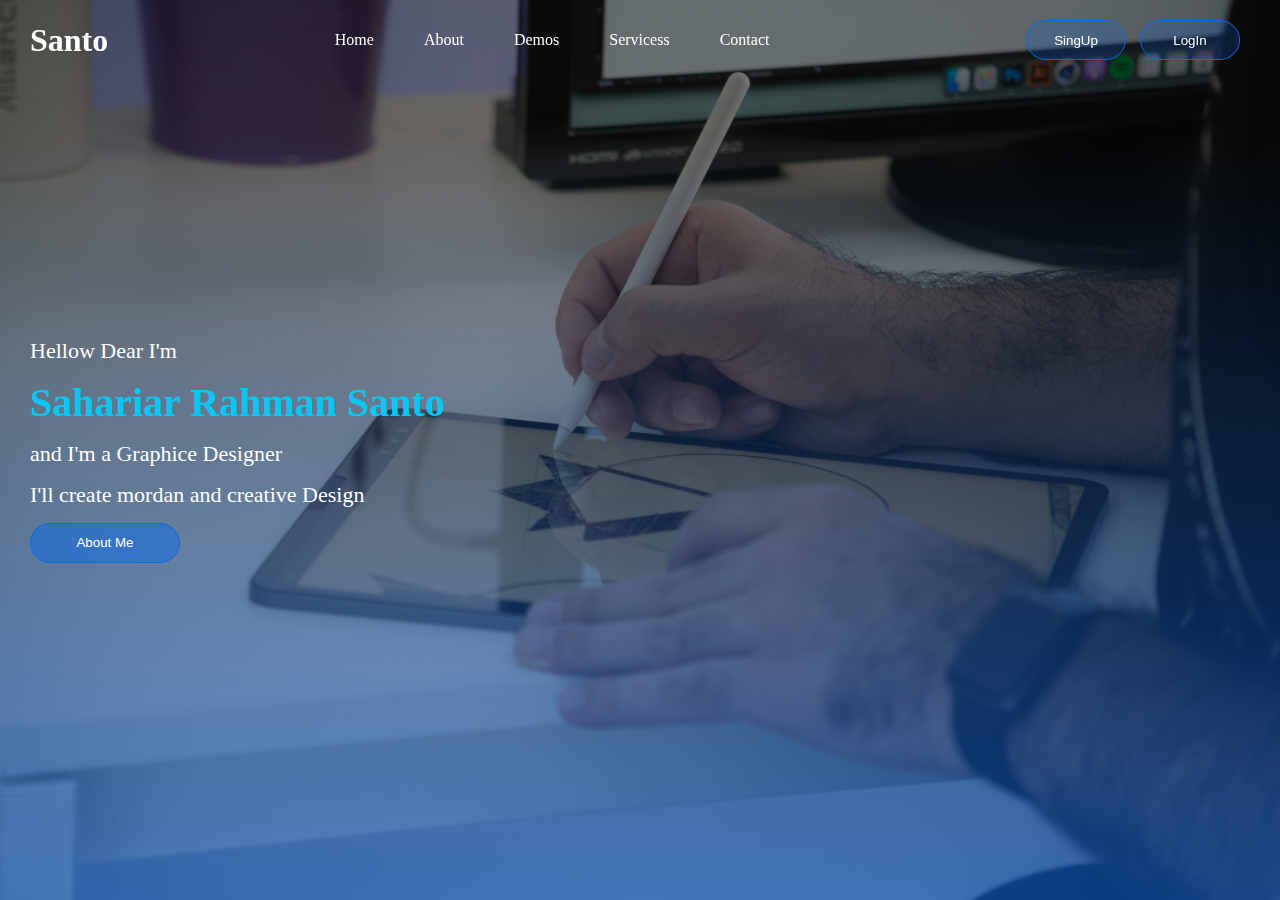
==== index.html @ ec44df50 "For Color Combination" ====
<!DOCTYPE html>
<html lang="en">
  <head>
    <meta charset="UTF-8" />
    <meta http-equiv="X-UA-Compatible" content="IE=edge" />
    <meta name="viewport" content="width=device-width, initial-scale=1.0" />
    <link rel="stylesheet" href="style.css" />
    <title>Sahariar Santo</title>
  </head>
  <body>
    <!-----------------------Headr-------------------------->
    <header class="header">
      <nav class="nav">
        <div class="logo"><h1>Santo</h1></div>
        <ul class="menus">
          <li><a href="#">Home</a></li>
          <li><a href="#">About</a></li>
          <li><a href="#">Demos</a></li>
          <li><a href="#">Servicess</a></li>
          <li><a href="#">Contact</a></li>
        </ul>
        <div class="Account">
          <button class="button"><a href="#">SingUp</a></button>
          <button class="button"><a href="#">LogIn</a></button>
        </div>
      </nav>
    </header>
    <!-----------------------Hero-Section-------------------------->
    <div class="hero__section">
      <div class="content">
        <span class="content__span">Hellow Dear I'm </span>
        <h1 class="content__h1">Sahariar Rahman Santo</h1>
        <span class="content__span">and I'm a Graphice Designer</span>
        <span class="content__span"
          >I'll create mordan and creative Design</span
        >
        <button class="content__button"><a href="#">About Me</a></button>
      </div>
    </div>
    <!-----------------------Main-------------------------->
    <main>
      <div class="container"></div>
    </main>
    <!-----------------------Footer-------------------------->
    <footer>
      <div class="container"></div>
    </footer>
  </body>
</html>
---- style.css ----
:root {
  --main-text-color: rgb(9, 198, 245);
}
* {
  margin: 0px;
  padding: 0px;
  box-sizing: border-box;
}
a {
  text-decoration: none;
}
li {
  list-style: none;
}
button {
  outline: none;
  border: none;
}
body,
html {
  margin: 0px;
  padding: 0px;
}
button a {
  color: #fff;
}
.container {
  max-width: 1200px;
  height: auto;
  background: green;
  margin: 0 auto;
}
/**===================Header=========================**/
.header {
  height: 80px;
  width: 100%;
  position: fixed;
  color: #fff;
  box-sizing: border-box;
  padding: 0px 30px;
}
.nav {
  height: 100%;
  width: 100%;
  display: flex;
  justify-content: space-between;
  align-items: center;
}

.menus {
  width: auto;
  display: flex;
  justify-content: space-around;
  align-items: center;
}
.menus li {
  margin-right: 30px;
  box-sizing: border-box;
  padding: 0px 10px;
}
.menus li a {
  color: #ffffff;
}

.button {
  height: 40px;
  width: 100px;
  margin-right: 10px;
  border: 1px solid rgba(10, 105, 235, 1);
  border-radius: 50px;
  background: rgba(10, 105, 235, 0.2);
  background-attachment: blur(10px);
  cursor: pointer;
  -webkit-border-radius: 50px;
  -moz-border-radius: 50px;
  -ms-border-radius: 50px;
  -o-border-radius: 50px;
}

/**===================Hero-Section======================**/
.hero__section {
  height: 100vh;
  width: 100%;
  display: flex;
  align-items: center;
  background: linear-gradient(
      180deg,
      rgba(0, 0, 0, 0.46094187675070024) 15%,
      rgba(10, 105, 235, 0.5214460784313726) 100%
    ),
    url(./img/hero/background-2.jpg) center center;
  background-size: cover;
}
.content {
  position: relative;
  margin-left: 30px;
}
.content__h1 {
  font-size: 40px;
  color: var(--main-text-color);
  margin-bottom: 15px;
}
.content__span {
  display: block;
  margin-bottom: 15px;
  font-size: 22px;
  color: #fff;
}
.content__button {
  height: 40px;
  width: 150px;
  margin-right: 10px;
  border: 1px solid rgba(10, 105, 235, 1);
  border-radius: 50px;
  background: rgba(10, 105, 235, 0.5);
  background-attachment: blur(10px);
  cursor: pointer;
  -webkit-border-radius: 50px;
  -moz-border-radius: 50px;
  -ms-border-radius: 50px;
  -o-border-radius: 50px;
}

/**===================Header===========================**/
/**===================Header===========================**/
/**===================Header===========================**/
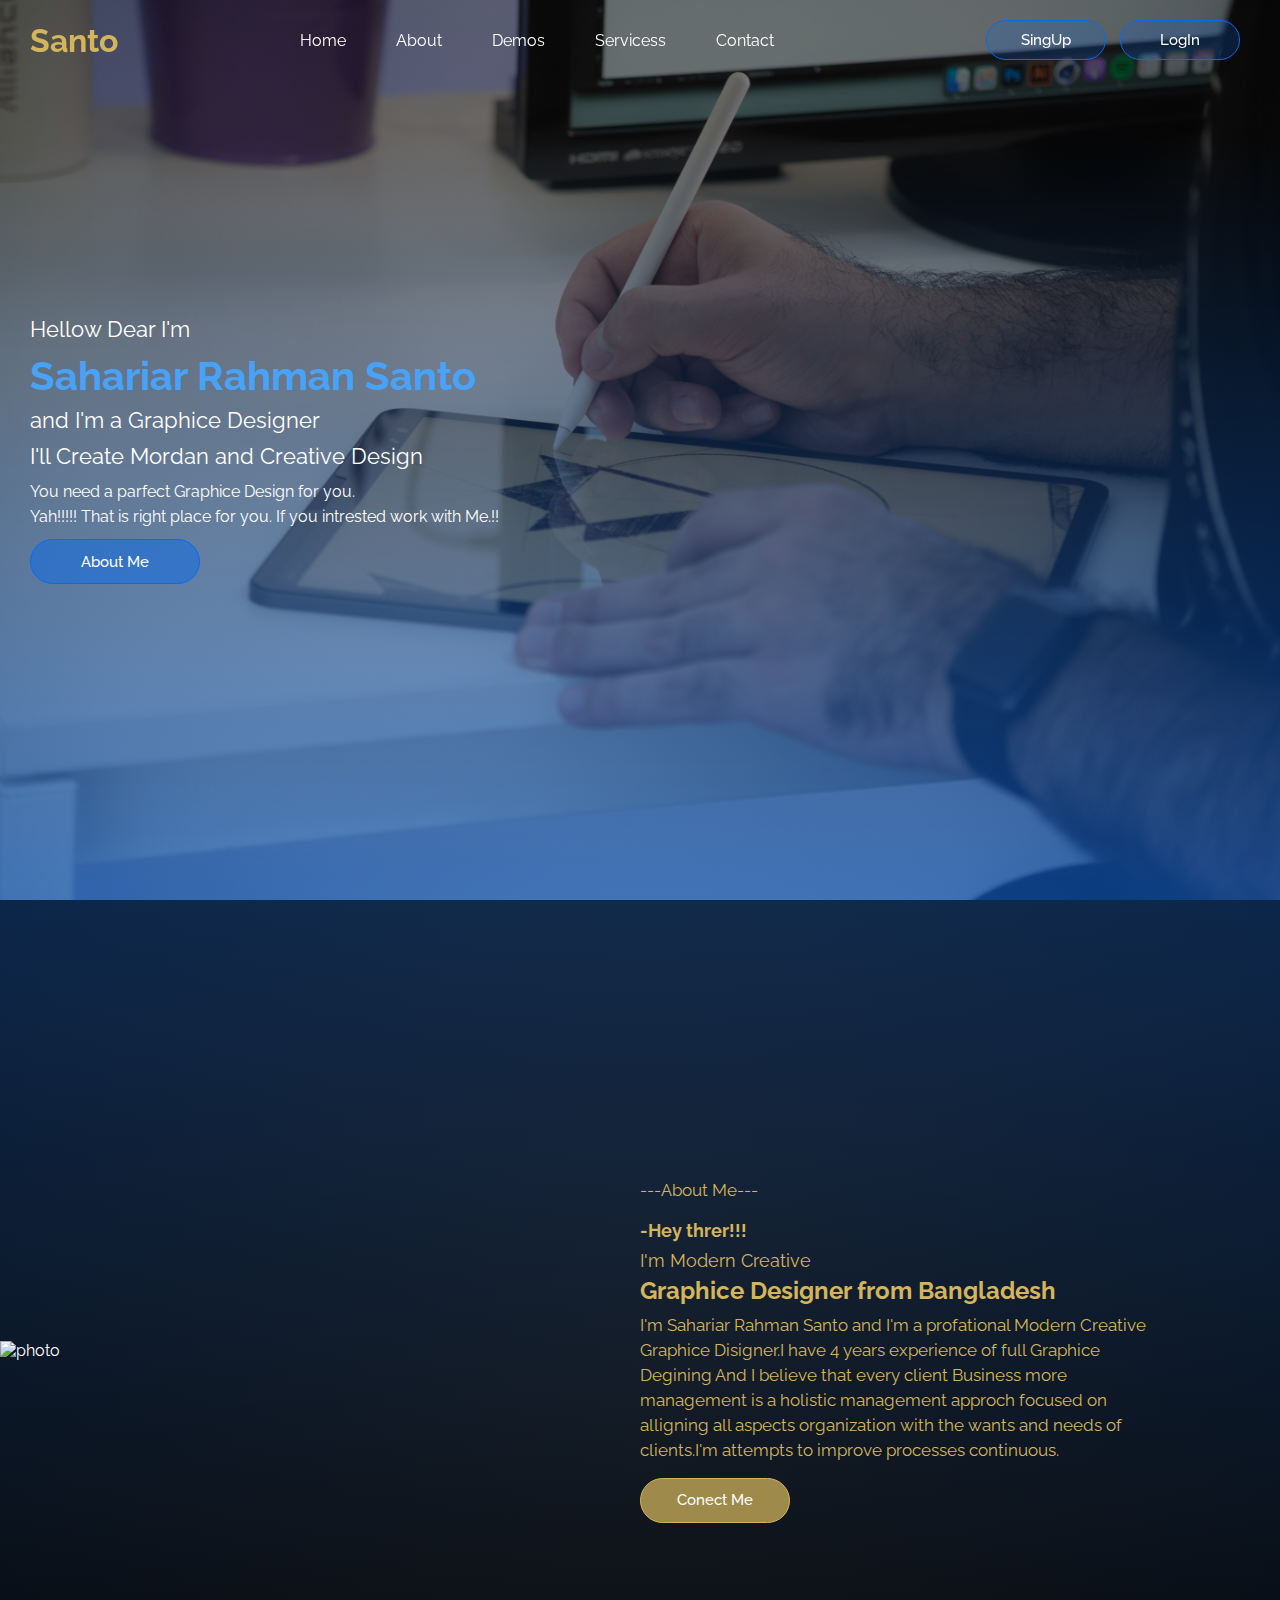
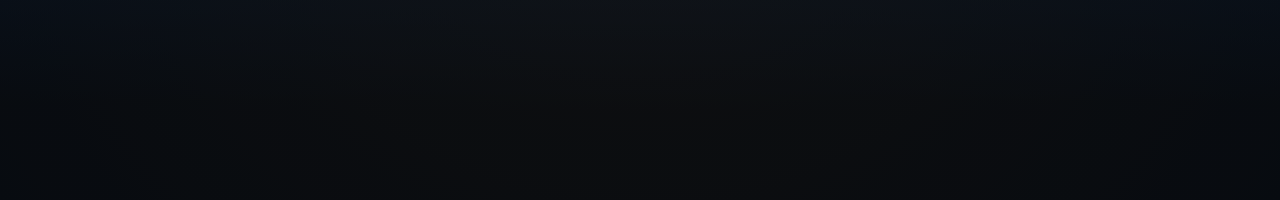
==== commit 44461f60: "first update 22-11-21" ====
--- a/index.html
+++ b/index.html
@@ -25,21 +25,51 @@
         </div>
       </nav>
     </header>
-    <!-----------------------Hero-Section-------------------------->
-    <div class="hero__section">
-      <div class="content">
-        <span class="content__span">Hellow Dear I'm </span>
-        <h1 class="content__h1">Sahariar Rahman Santo</h1>
-        <span class="content__span">and I'm a Graphice Designer</span>
-        <span class="content__span"
-          >I'll create mordan and creative Design</span
-        >
-        <button class="content__button"><a href="#">About Me</a></button>
-      </div>
-    </div>
     <!-----------------------Main-------------------------->
     <main>
-      <div class="container"></div>
+      <!-----------------------Hero__Section-------------------------->
+      <div class="hero__section">
+        <div class="content">
+          <span class="content__span">Hellow Dear I'm </span>
+          <h1 class="content__h1">Sahariar Rahman Santo</h1>
+          <span class="content__span">and I'm a Graphice Designer</span>
+          <span class="content__span"
+            >I'll Create Mordan and Creative Design
+          </span>
+          <p class="content__p">
+            You need a parfect Graphice Design for you. <br />
+            Yah!!!!! That is right place for you. If you intrested work with
+            Me.!!
+          </p>
+          <button class="content__button"><a href="#">About Me</a></button>
+        </div>
+      </div>
+      <!-----------------------About__Area-------------------------->
+      <div class="about__area">
+        <div class="about__img">
+          <img src="#" alt="photo" />
+        </div>
+        <div class="about__content">
+          <span class="about__span">---About Me---</span>
+          <h4 class="about__h4">-Hey threr!!!</h4>
+          <h3 class="about__h3">I'm Modern Creative</h3>
+          <h2 class="about__h2">Graphice Designer from Bangladesh</h2>
+          <p class="about__p">
+            I'm Sahariar Rahman Santo and I'm a profational Modern Creative
+            Graphice Disigner.I have 4 years experience of full Graphice
+            Degining And I believe that every client Business more management is
+            a holistic management approch focused on alligning all aspects
+            organization with the wants and needs of clients.I'm attempts to
+            improve processes continuous.
+          </p>
+          <div class="about__social__link"></div>
+          <button class="about__content__button">
+            <a href="#">Conect Me</a>
+          </button>
+        </div>
+      </div>
+      <!-----------------------Work__Demos__Area-------------------------->
+      <div class="demos__area"></div>
     </main>
     <!-----------------------Footer-------------------------->
     <footer>
--- a/style.css
+++ b/style.css
@@ -1,5 +1,6 @@
+@import url("https://fonts.googleapis.com/css2?family=Indie+Flower&family=Raleway:ital,wght@0,100;0,200;0,300;0,400;0,500;1,100;1,200;1,300;1,400;1,500;1,600;1,700;1,800;1,900&display=swap");
 :root {
-  --main-text-color: rgb(9, 198, 245);
+  --main-text-color: #d4b55c;
 }
 * {
   margin: 0px;
@@ -20,9 +21,13 @@
 html {
   margin: 0px;
   padding: 0px;
+  font-family: "Raleway", sans-serif;
 }
 button a {
   color: #fff;
+  font-family: "Raleway", sans-serif;
+  font-size: 15px;
+  font-weight: 500;
 }
 .container {
   max-width: 1200px;
@@ -38,6 +43,7 @@
   color: #fff;
   box-sizing: border-box;
   padding: 0px 30px;
+  z-index: 9999999;
 }
 .nav {
   height: 100%;
@@ -45,6 +51,9 @@
   display: flex;
   justify-content: space-between;
   align-items: center;
+}
+.logo {
+  color: var(--main-text-color);
 }
 
 .menus {
@@ -64,7 +73,7 @@
 
 .button {
   height: 40px;
-  width: 100px;
+  width: 120px;
   margin-right: 10px;
   border: 1px solid rgba(10, 105, 235, 1);
   border-radius: 50px;
@@ -97,20 +106,26 @@
 }
 .content__h1 {
   font-size: 40px;
-  color: var(--main-text-color);
-  margin-bottom: 15px;
+  color: rgb(72, 163, 248);
+  margin-bottom: 8px;
 }
 .content__span {
   display: block;
-  margin-bottom: 15px;
+  margin-bottom: 10px;
   font-size: 22px;
   color: #fff;
 }
+.content__p {
+  font-size: 16px;
+  color: #fff;
+  margin: 10px 0px;
+  line-height: 25px;
+}
 .content__button {
-  height: 40px;
-  width: 150px;
+  height: 45px;
+  width: 170px;
   margin-right: 10px;
-  border: 1px solid rgba(10, 105, 235, 1);
+  border: 1px solid rgb(4, 107, 250);
   border-radius: 50px;
   background: rgba(10, 105, 235, 0.5);
   background-attachment: blur(10px);
@@ -121,6 +136,82 @@
   -o-border-radius: 50px;
 }
 
+/**===================About__Area======================**/
+.about__area {
+  height: 100vh;
+  width: 100%;
+  background: radial-gradient(
+    circle,
+    rgba(0, 0, 0, 0.8827906162464986) 0%,
+    rgba(13, 20, 29, 1) 100%
+  );
+  display: flex;
+  justify-content: center;
+  align-items: center;
+  position: relative;
+  color: #fff;
+}
+.about__area::before {
+  content: "";
+  position: absolute;
+  top: 0;
+  left: 0;
+  height: 100%;
+  width: 100%;
+  background: linear-gradient(
+    0deg,
+    rgba(0, 0, 0, 0.46094187675070024) 10%,
+    rgba(10, 105, 235, 0.2214460784313726) 100%
+  );
+}
+.about__img {
+  width: 50%;
+  height: auto;
+  z-index: 99;
+}
+.about__content {
+  width: 50%;
+  height: auto;
+  padding: 0px 130px 0px 0px;
+  line-height: 25px;
+  color: var(--main-text-color);
+  z-index: 99;
+}
+.about__span {
+  font-size: 17px;
+}
+.about__h4 {
+  font-size: 18px;
+  margin-top: 15px;
+  height: auto;
+}
+.about__h3 {
+  font-size: 18px;
+  font-weight: 400;
+  margin-top: 5px;
+}
+.about__h2 {
+  margin-top: 5px;
+}
+.about__p {
+  font-size: 17px;
+  margin: 10px 0px;
+}
+.about__content__button {
+  height: 45px;
+  width: 150px;
+  margin-top: 5px;
+  margin-right: 10px;
+  border: 1px solid var(--main-text-color);
+  border-radius: 50px;
+  background: #d4b65cb9;
+  background-attachment: blur(10px);
+  cursor: pointer;
+  -webkit-border-radius: 50px;
+  -moz-border-radius: 50px;
+  -ms-border-radius: 50px;
+  -o-border-radius: 50px;
+}
+
 /**===================Header===========================**/
 /**===================Header===========================**/
-/**===================Header===========================**/
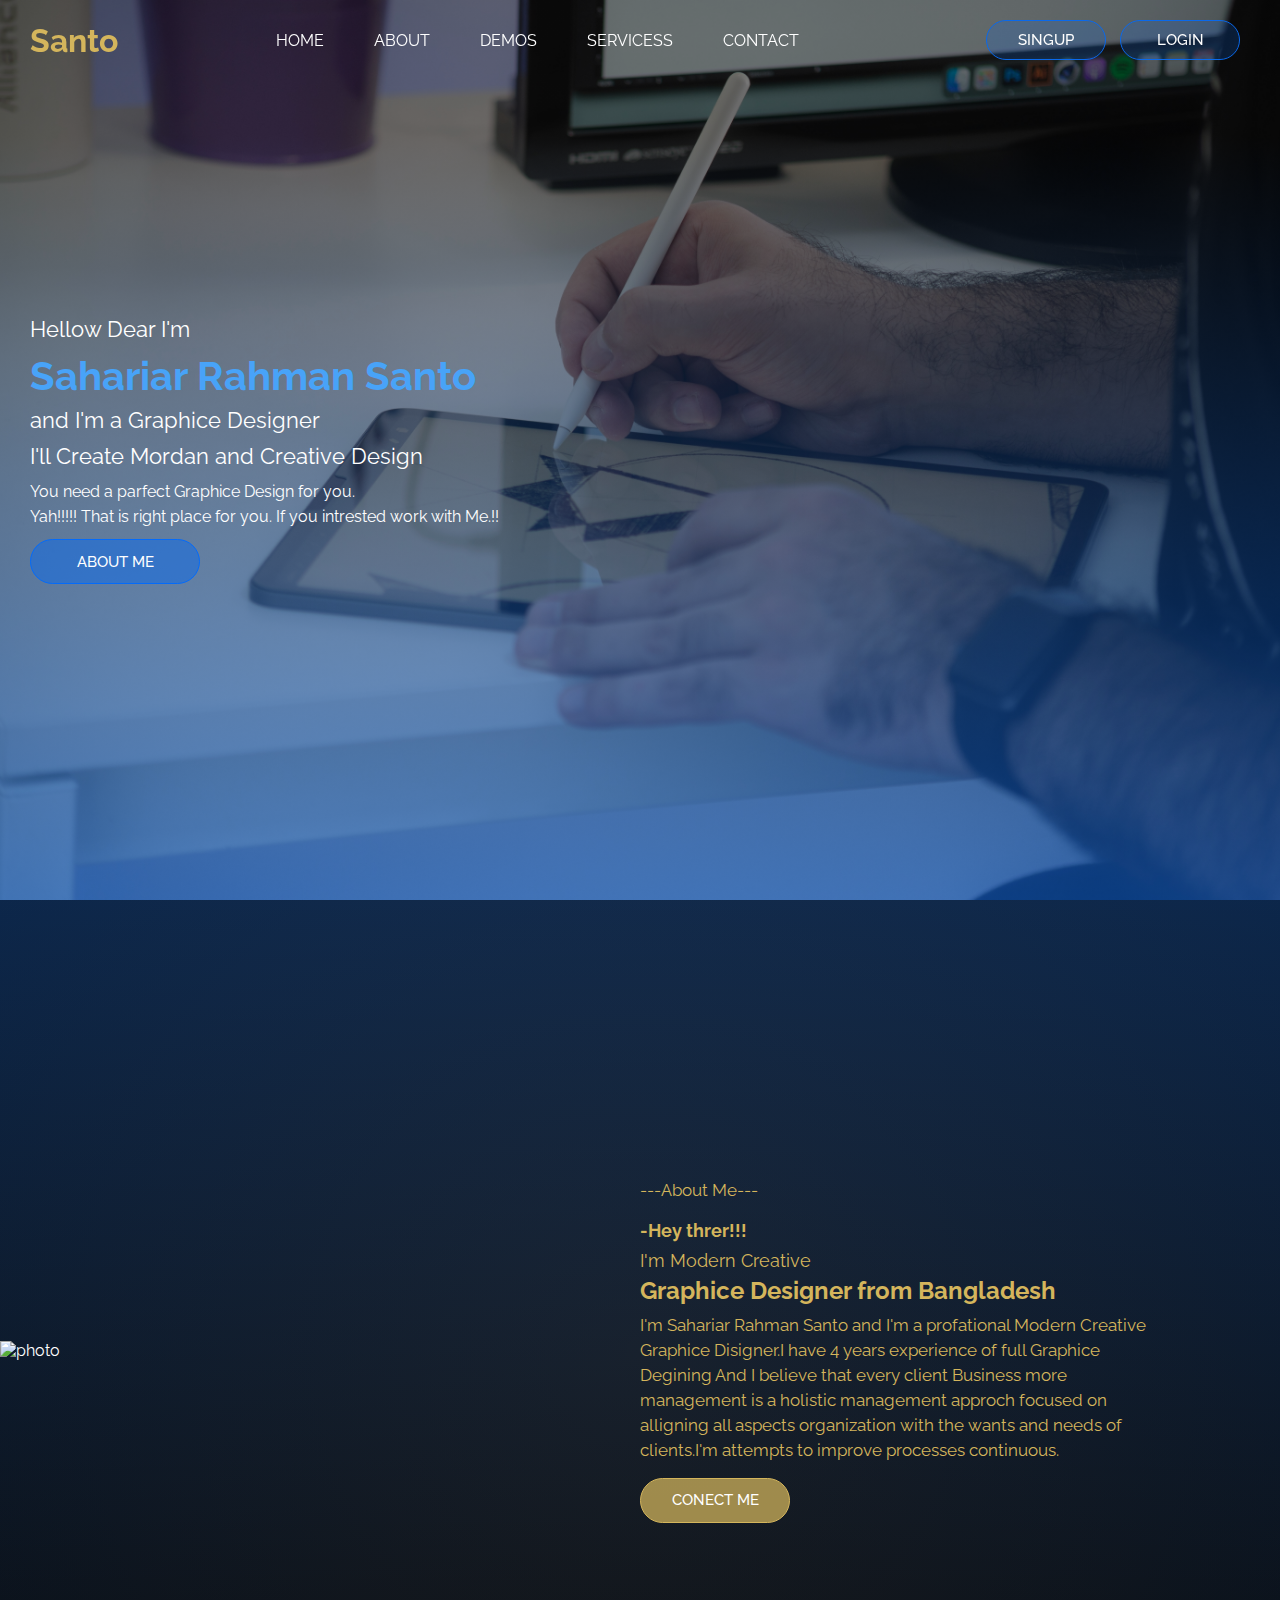
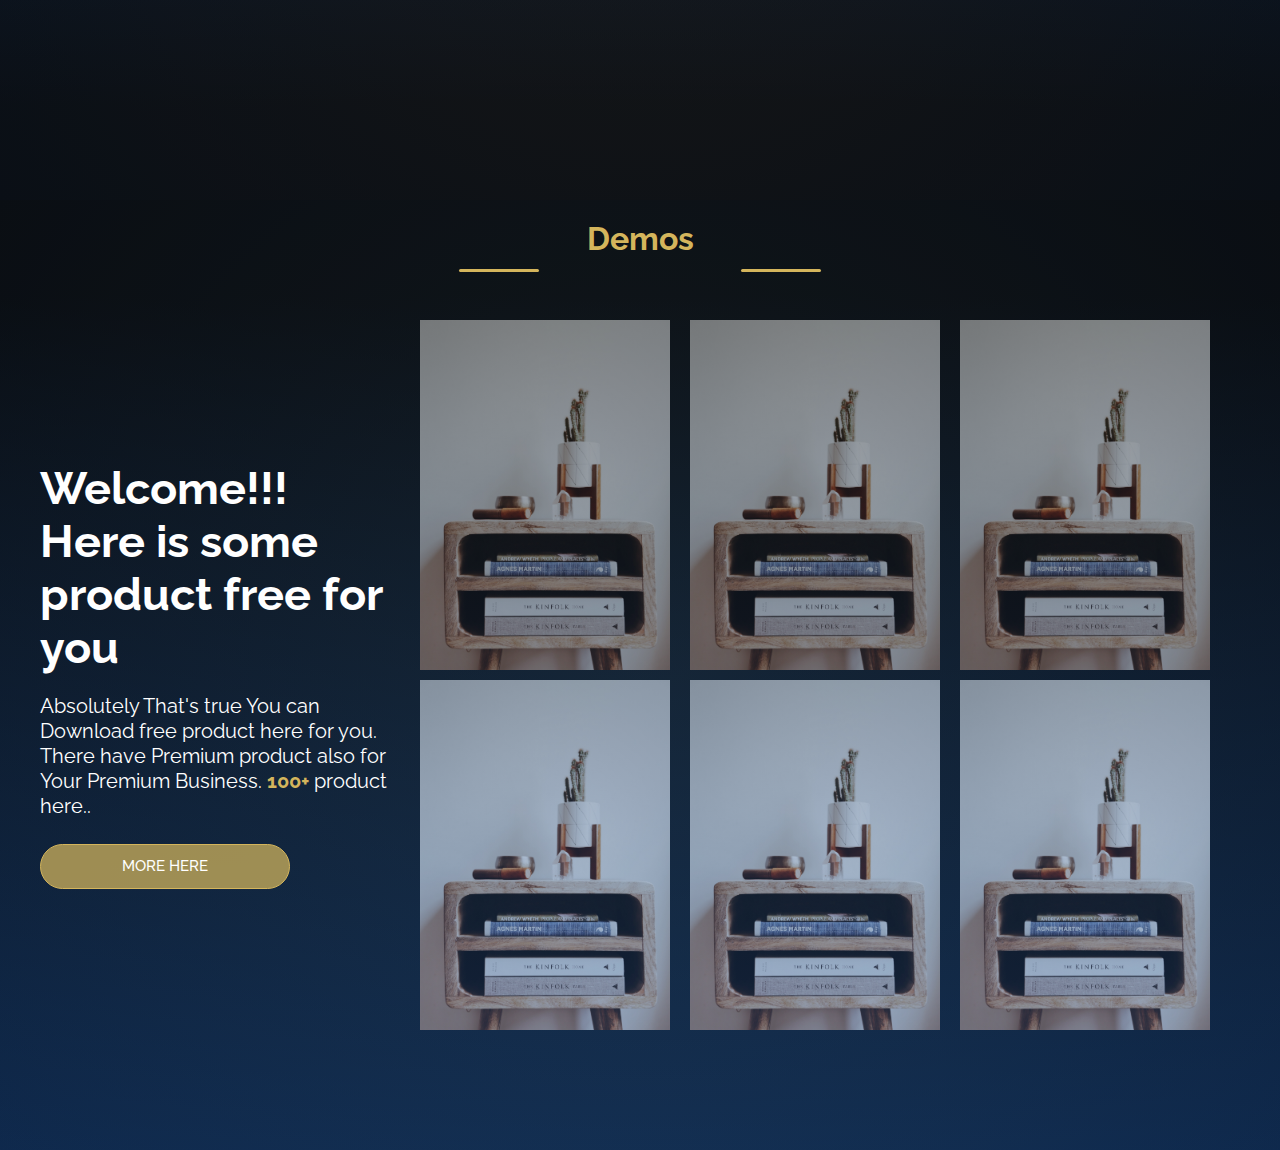
==== commit 5e6d4395: "25-11-21 some update" ====
--- a/index.html
+++ b/index.html
@@ -4,7 +4,13 @@
     <meta charset="UTF-8" />
     <meta http-equiv="X-UA-Compatible" content="IE=edge" />
     <meta name="viewport" content="width=device-width, initial-scale=1.0" />
+    <!-------------Material Icon---------->
+    <link
+      href="https://fonts.googleapis.com/icon?family=Material+Icons"
+      rel="stylesheet"
+    />
     <link rel="stylesheet" href="style.css" />
+
     <title>Sahariar Santo</title>
   </head>
   <body>
@@ -69,7 +75,215 @@
         </div>
       </div>
       <!-----------------------Work__Demos__Area-------------------------->
-      <div class="demos__area"></div>
+      <div class="demos__area">
+        <div class="demos__area__top__content">
+          <h1>Demos</h1>
+          <span class="material-icons demos__area__top__content__icon">
+            stream
+          </span>
+        </div>
+        <div class="container">
+          <div class="demos__warper">
+            <div class="demos__content">
+              <h2 class="demos__content__h2">
+                Welcome!!! Here is some product free for you
+              </h2>
+              <p class="demos__content__p">
+                Absolutely That's true You can Download free product here for
+                you. There have Premium product also for Your Premium Business.
+                <span style="color: #d4b55c; font-weight: bold">100+</span>
+                product here..
+              </p>
+              <button class="demos__content__button">
+                <a href="#">More here</a>
+              </button>
+            </div>
+            <div class="demos__cards">
+              <div class="demos__card__warper">
+                <div class="demos__card">
+                  <div class="demos__card__top__icon">
+                    <span class="material-icons demos__card__icon">
+                      favorite_border
+                    </span>
+                    <span
+                      class="
+                        material-icons material__icons__add
+                        demos__card__icon
+                      "
+                    >
+                      add
+                    </span>
+                  </div>
+                  <div class="demos__card__bottom__icon">
+                    <div class="demos__card__profile">
+                      <img
+                        class="demos__card__profile__img"
+                        src="./img/hero/background.jpg"
+                        alt="photo"
+                      />
+                      <h4 style="color: #ffdc17">Shariar S.</h4>
+                    </div>
+                    <span class="material-icons demos__card__icon">
+                      file_download
+                    </span>
+                  </div>
+                </div>
+              </div>
+              <div class="demos__card__warper">
+                <div class="demos__card">
+                  <div class="demos__card__top__icon">
+                    <span class="material-icons demos__card__icon">
+                      favorite_border
+                    </span>
+                    <span
+                      class="
+                        material-icons material__icons__add
+                        demos__card__icon
+                      "
+                    >
+                      add
+                    </span>
+                  </div>
+                  <div class="demos__card__bottom__icon">
+                    <div class="demos__card__profile">
+                      <img
+                        class="demos__card__profile__img"
+                        src="./img/hero/background.jpg"
+                        alt="photo"
+                      />
+                      <h4 style="color: #ffdc17">Shariar S.</h4>
+                    </div>
+                    <span class="material-icons demos__card__icon">
+                      file_download
+                    </span>
+                  </div>
+                </div>
+              </div>
+              <div class="demos__card__warper">
+                <div class="demos__card">
+                  <div class="demos__card__top__icon">
+                    <span class="material-icons demos__card__icon">
+                      favorite_border
+                    </span>
+                    <span
+                      class="
+                        material-icons material__icons__add
+                        demos__card__icon
+                      "
+                    >
+                      add
+                    </span>
+                  </div>
+                  <div class="demos__card__bottom__icon">
+                    <div class="demos__card__profile">
+                      <img
+                        class="demos__card__profile__img"
+                        src="./img/hero/background.jpg"
+                        alt="photo"
+                      />
+                      <h4 style="color: #ffdc17">Shariar S.</h4>
+                    </div>
+                    <span class="material-icons demos__card__icon">
+                      file_download
+                    </span>
+                  </div>
+                </div>
+              </div>
+              <div class="demos__card__warper">
+                <div class="demos__card">
+                  <div class="demos__card__top__icon">
+                    <span class="material-icons demos__card__icon">
+                      favorite_border
+                    </span>
+                    <span
+                      class="
+                        material-icons material__icons__add
+                        demos__card__icon
+                      "
+                    >
+                      add
+                    </span>
+                  </div>
+                  <div class="demos__card__bottom__icon">
+                    <div class="demos__card__profile">
+                      <img
+                        class="demos__card__profile__img"
+                        src="./img/hero/background.jpg"
+                        alt="photo"
+                      />
+                      <h4 style="color: #ffdc17">Shariar S.</h4>
+                    </div>
+                    <span class="material-icons demos__card__icon">
+                      file_download
+                    </span>
+                  </div>
+                </div>
+              </div>
+
+              <div class="demos__card__warper">
+                <div class="demos__card">
+                  <div class="demos__card__top__icon">
+                    <span class="material-icons demos__card__icon">
+                      favorite_border
+                    </span>
+                    <span
+                      class="
+                        material-icons material__icons__add
+                        demos__card__icon
+                      "
+                    >
+                      add
+                    </span>
+                  </div>
+                  <div class="demos__card__bottom__icon">
+                    <div class="demos__card__profile">
+                      <img
+                        class="demos__card__profile__img"
+                        src="./img/hero/background.jpg"
+                        alt="photo"
+                      />
+                      <h4 style="color: #ffdc17">Shariar S.</h4>
+                    </div>
+                    <span class="material-icons demos__card__icon">
+                      file_download
+                    </span>
+                  </div>
+                </div>
+              </div>
+              <div class="demos__card__warper">
+                <div class="demos__card">
+                  <div class="demos__card__top__icon">
+                    <span class="material-icons demos__card__icon">
+                      favorite_border
+                    </span>
+                    <span
+                      class="
+                        material-icons material__icons__add
+                        demos__card__icon
+                      "
+                    >
+                      add
+                    </span>
+                  </div>
+                  <div class="demos__card__bottom__icon">
+                    <div class="demos__card__profile">
+                      <img
+                        class="demos__card__profile__img"
+                        src="./img/hero/background.jpg"
+                        alt="photo"
+                      />
+                      <h4 style="color: #ffdc17">Shariar S.</h4>
+                    </div>
+                    <span class="material-icons demos__card__icon">
+                      file_download
+                    </span>
+                  </div>
+                </div>
+              </div>
+            </div>
+          </div>
+        </div>
+      </div>
     </main>
     <!-----------------------Footer-------------------------->
     <footer>
--- a/style.css
+++ b/style.css
@@ -1,6 +1,7 @@
 @import url("https://fonts.googleapis.com/css2?family=Indie+Flower&family=Raleway:ital,wght@0,100;0,200;0,300;0,400;0,500;1,100;1,200;1,300;1,400;1,500;1,600;1,700;1,800;1,900&display=swap");
 :root {
   --main-text-color: #d4b55c;
+  --main-transition: 0.3s ease-in-out;
 }
 * {
   margin: 0px;
@@ -9,6 +10,7 @@
 }
 a {
   text-decoration: none;
+  text-transform: uppercase;
 }
 li {
   list-style: none;
@@ -32,9 +34,9 @@
 .container {
   max-width: 1200px;
   height: auto;
-  background: green;
   margin: 0 auto;
 }
+
 /**===================Header=========================**/
 .header {
   height: 80px;
@@ -84,8 +86,15 @@
   -moz-border-radius: 50px;
   -ms-border-radius: 50px;
   -o-border-radius: 50px;
-}
-
+  transition: var(--main-transition);
+  -webkit-transition: var(--main-transition);
+  -moz-transition: var(--main-transition);
+  -ms-transition: var(--main-transition);
+  -o-transition: var(--main-transition);
+}
+.button:hover {
+  background: rgb(8, 103, 236);
+}
 /**===================Hero-Section======================**/
 .hero__section {
   height: 100vh;
@@ -134,8 +143,15 @@
   -moz-border-radius: 50px;
   -ms-border-radius: 50px;
   -o-border-radius: 50px;
-}
-
+  transition: var(--main-transition);
+  -webkit-transition: var(--main-transition);
+  -moz-transition: var(--main-transition);
+  -ms-transition: var(--main-transition);
+  -o-transition: var(--main-transition);
+}
+.content__button:hover {
+  background: rgb(8, 103, 236);
+}
 /**===================About__Area======================**/
 .about__area {
   height: 100vh;
@@ -160,8 +176,8 @@
   width: 100%;
   background: linear-gradient(
     0deg,
-    rgba(0, 0, 0, 0.46094187675070024) 10%,
-    rgba(10, 105, 235, 0.2214460784313726) 100%
+    rgba(0, 0, 0, 0.25) 10%,
+    rgba(10, 105, 235, 0.22) 100%
   );
 }
 .about__img {
@@ -175,7 +191,7 @@
   padding: 0px 130px 0px 0px;
   line-height: 25px;
   color: var(--main-text-color);
-  z-index: 99;
+  z-index: 1;
 }
 .about__span {
   font-size: 17px;
@@ -211,7 +227,250 @@
   -moz-border-radius: 50px;
   -ms-border-radius: 50px;
   -o-border-radius: 50px;
-}
-
+  transition: var(--main-transition);
+}
+.about__content__button:hover {
+  background: #f5ba09f5;
+}
+
+/**===================Demo Area===========================**/
+.demos__area {
+  height: auto;
+  width: 100%;
+  padding: 100px 0;
+  background: radial-gradient(
+    circle,
+    rgba(6, 18, 26, 0.904) 0%,
+    rgb(16, 23, 32) 100%
+  );
+  position: relative;
+}
+.demos__area::after {
+  content: "";
+  position: absolute;
+  top: 0;
+  left: 0;
+  height: 100%;
+  width: 100%;
+  background: linear-gradient(
+    180deg,
+    rgba(0, 0, 0, 0.4) 10%,
+    rgba(10, 105, 235, 0.22) 100%
+  );
+}
+.demos__area__top__content {
+  position: absolute;
+  top: 20px;
+  left: 50%;
+  transform: translate(-50%, 0);
+  color: var(--main-text-color);
+  z-index: 1;
+  text-align: center;
+}
+.demos__area__top__content__icon {
+  position: relative;
+}
+.demos__area__top__content__icon::before,
+.demos__area__top__content__icon::after {
+  content: "";
+  position: absolute;
+  top: 50%;
+  right: 120%;
+  width: 80px;
+  height: 3px;
+  background: var(--main-text-color);
+  border-radius: 20px;
+  -webkit-border-radius: 20px;
+  -moz-border-radius: 20px;
+  -ms-border-radius: 20px;
+  -o-border-radius: 20px;
+}
+.demos__area__top__content__icon::after {
+  left: 120%;
+}
+.demos__warper {
+  display: flex;
+  justify-content: center;
+  align-items: center;
+}
+.demos__content {
+  padding: 100px 0;
+  width: 30%;
+  height: auto;
+  box-sizing: border-box;
+  color: #fff;
+  z-index: 1;
+}
+.demos__content__h2 {
+  font-size: 45px;
+  margin-bottom: 20px;
+}
+.demos__content__p {
+  font-size: 20px;
+  line-height: 25px;
+  margin-bottom: 20px;
+}
+.demos__content__button {
+  height: 45px;
+  width: 250px;
+  margin-top: 5px;
+  margin-right: 10px;
+  border: 1px solid var(--main-text-color);
+  border-radius: 50px;
+  background: #d4b65cb9;
+  background-attachment: blur(10px);
+  cursor: pointer;
+  -webkit-border-radius: 50px;
+  -moz-border-radius: 50px;
+  -ms-border-radius: 50px;
+  -o-border-radius: 50px;
+  transition: var(--main-transition);
+  -webkit-transition: var(--main-transition);
+  -moz-transition: var(--main-transition);
+  -ms-transition: var(--main-transition);
+  -o-transition: var(--main-transition);
+}
+.demos__content__button:hover {
+  background: #f1b605df;
+}
+
+/*-------Card------*/
+.demos__cards {
+  display: flex;
+  justify-content: center;
+  align-items: center;
+  width: 70%;
+  color: #fff;
+  display: grid;
+  grid-template-columns: repeat(3, 1fr);
+  grid-template-rows: repeat(2, 1fr);
+  grid-gap: 10px;
+  height: auto;
+  padding: 20px;
+  box-sizing: border-box;
+}
+.demos__card__warper {
+  height: 350px;
+  width: 250px;
+  position: relative;
+  overflow: hidden;
+}
+.demos__card__warper::before {
+  content: "";
+  position: absolute;
+  height: 100%;
+  width: 100%;
+  top: 0;
+  left: 0;
+  right: 0;
+  bottom: 0;
+  background: rgba(0, 0, 0, 0.3);
+  z-index: 1;
+  opacity: 0;
+  transition: var(--main-transition);
+  -webkit-transition: var(--main-transition);
+  -moz-transition: var(--main-transition);
+  -ms-transition: var(--main-transition);
+  -o-transition: var(--main-transition);
+}
+.demos__card {
+  height: 100%;
+  width: 100%;
+  background: url(./img/Demos/img-2.jpg) center center;
+  background-size: cover;
+  object-fit: cover;
+  position: relative;
+}
+
+.demos__card__warper:nth-child(2) .demos__card {
+  background: url(./img/Demos/img-2.jpg) center center;
+  background-size: cover;
+}
+.demos__card__warper:nth-child(3) .demos__card {
+  background: url(./img/Demos/img-2.jpg) center center;
+  background-size: cover;
+}
+.demos__card__warper:nth-child(4) .demos__card {
+  background: url(./img/Demos/img-2.jpg) center center;
+  background-size: cover;
+}
+.demos__card__warper:nth-child(5) .demos__card {
+  background: url(./img/Demos/img-2.jpg) center center;
+  background-size: cover;
+}
+.demos__card__warper:nth-child(6) .demos__card {
+  background: url(./img/Demos/img-2.jpg) center center;
+  background-size: cover;
+}
+.demos__card__top__icon {
+  position: absolute;
+  top: 10px;
+  right: 10px;
+  z-index: 1;
+  opacity: 0;
+  transform: translateY(-20px);
+  transition: var(--main-transition);
+  -webkit-transform: translateY(-20px);
+  -moz-transform: translateY(-20px);
+  -ms-transform: translateY(-20px);
+  -o-transform: translateY(-20px);
+  -webkit-transition: var(--main-transition);
+  -moz-transition: var(--main-transition);
+  -ms-transition: var(--main-transition);
+  -o-transition: var(--main-transition);
+}
+.demos__card__icon {
+  cursor: pointer !important;
+  font-size: 30px;
+  margin: 0 5px;
+}
+.material__icons__add {
+  background: rgba(122, 124, 126, 0.541);
+}
+.demos__card__bottom__icon {
+  position: absolute;
+  padding: 0 5px;
+  width: 100%;
+  bottom: 10px;
+  z-index: 1;
+  display: flex;
+  justify-content: space-between;
+  align-items: center;
+  opacity: 0;
+  transform: translateY(20px);
+  transition: var(--main-transition);
+  -webkit-transform: translateY(20px);
+  -moz-transform: translateY(20px);
+  -ms-transform: translateY(20px);
+  -o-transform: translateY(20px);
+  -webkit-transition: var(--main-transition);
+  -moz-transition: var(--main-transition);
+  -ms-transition: var(--main-transition);
+  -o-transition: var(--main-transition);
+}
+.demos__card__profile {
+  display: flex;
+  justify-content: space-between;
+  align-items: center;
+}
+.demos__card__profile__img {
+  height: 30px;
+  width: 30px;
+  border-radius: 50px;
+  -webkit-border-radius: 50px;
+  -moz-border-radius: 50px;
+  -ms-border-radius: 50px;
+  -o-border-radius: 50px;
+  margin-right: 5px;
+}
+.demos__card__warper:hover .demos__card__bottom__icon,
+.demos__card__warper:hover .demos__card__top__icon,
+.demos__card__warper:hover::before {
+  opacity: 1;
+  transform: translatey(0px);
+  -webkit-transform: translatey(0px);
+  -moz-transform: translatey(0px);
+  -ms-transform: translatey(0px);
+  -o-transform: translatey(0px);
+}
 /**===================Header===========================**/
-/**===================Header===========================**/
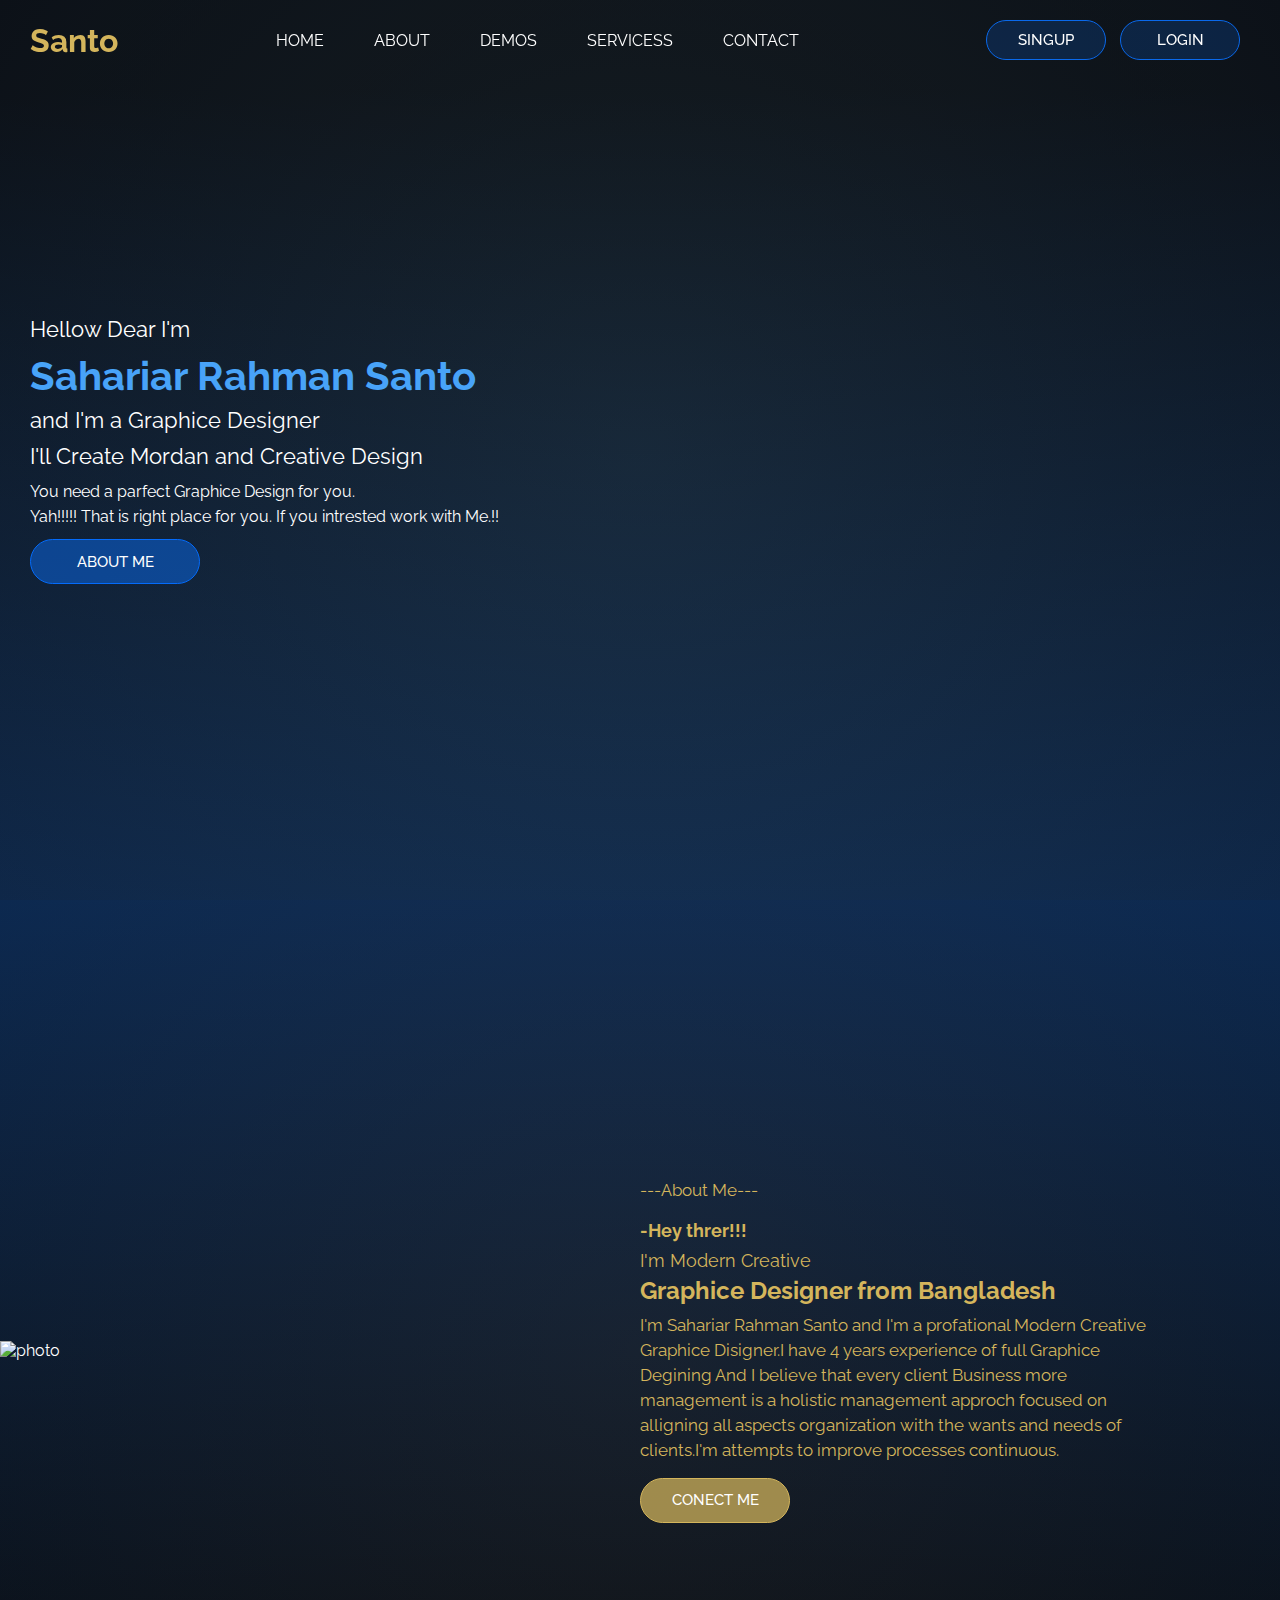
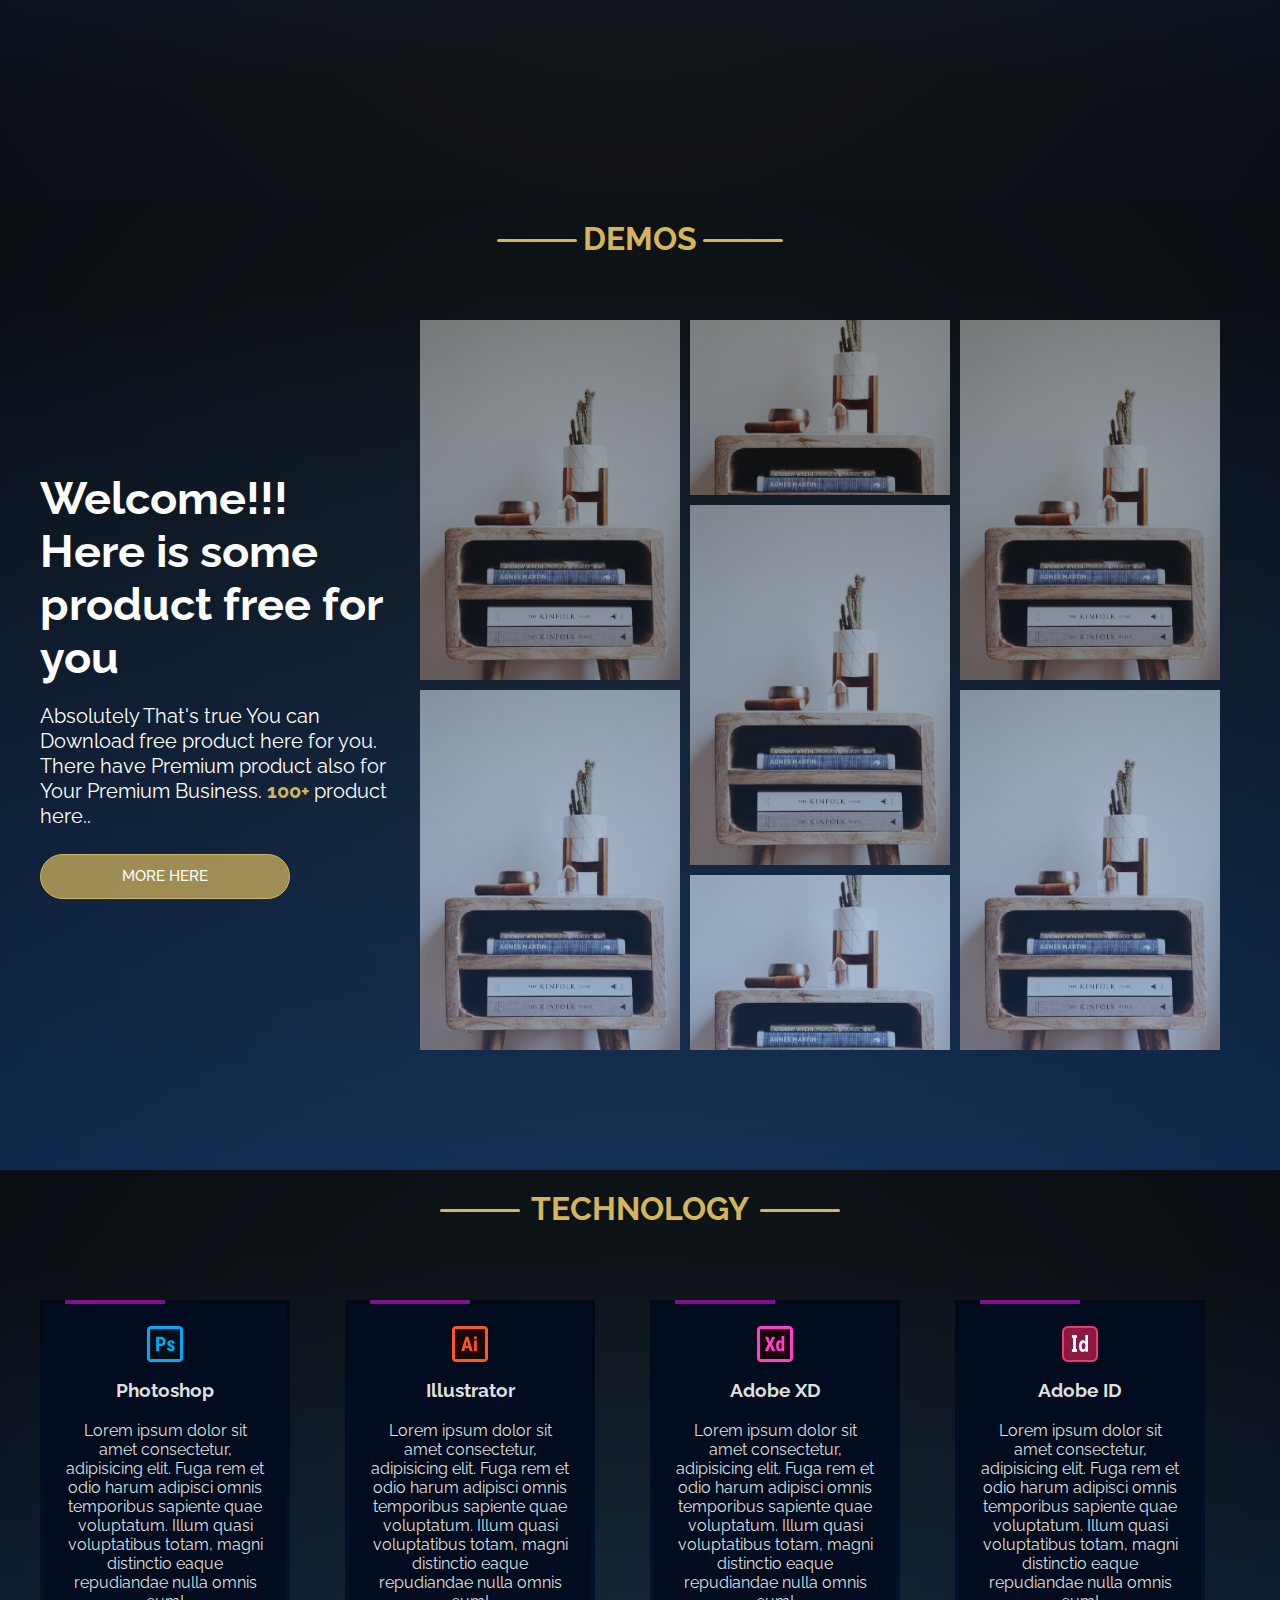
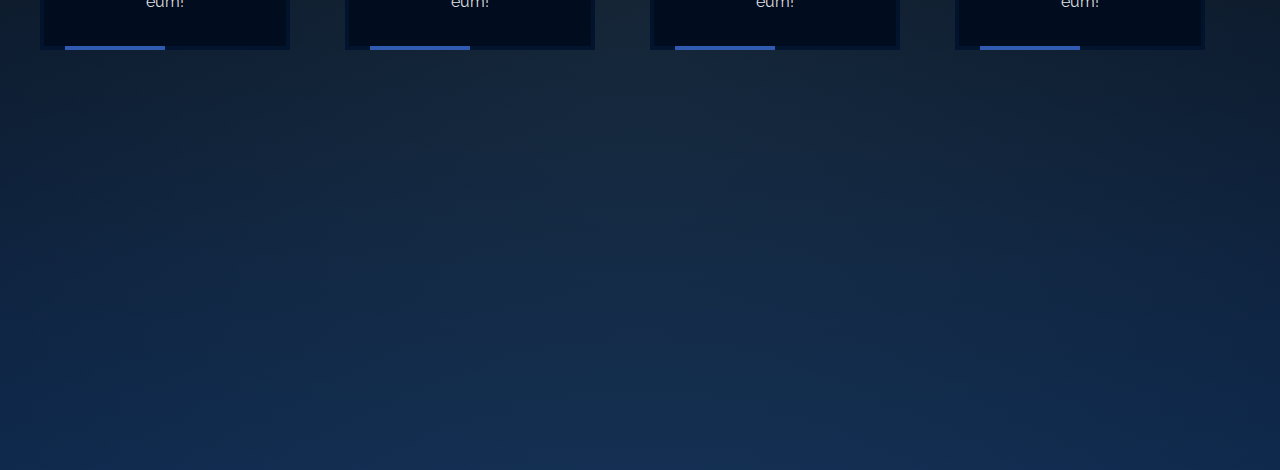
==== commit 3a98761e: "26-11-21 ui update" ====
--- a/index.html
+++ b/index.html
@@ -76,11 +76,8 @@
       </div>
       <!-----------------------Work__Demos__Area-------------------------->
       <div class="demos__area">
-        <div class="demos__area__top__content">
+        <div class="area__top__content">
           <h1>Demos</h1>
-          <span class="material-icons demos__area__top__content__icon">
-            stream
-          </span>
         </div>
         <div class="container">
           <div class="demos__warper">
@@ -99,7 +96,7 @@
               </button>
             </div>
             <div class="demos__cards">
-              <div class="demos__card__warper">
+              <div class="demos__card__warper demos__card__horizontal">
                 <div class="demos__card">
                   <div class="demos__card__top__icon">
                     <span class="material-icons demos__card__icon">
@@ -159,7 +156,86 @@
                   </div>
                 </div>
               </div>
-              <div class="demos__card__warper">
+              <div class="demos__card__warper demos__card__horizontal">
+                <div class="demos__card">
+                  <div class="demos__card__top__icon pro">
+                    <div>
+                      <img
+                        style="width: 40px"
+                        src="./img/Demos/pro.png"
+                        alt="photo"
+                      />
+                    </div>
+                    <div>
+                      <span class="material-icons demos__card__icon">
+                        favorite_border
+                      </span>
+                      <span
+                        class="
+                          material-icons material__icons__add
+                          demos__card__icon
+                        "
+                      >
+                        add
+                      </span>
+                    </div>
+                  </div>
+                  <div class="demos__card__bottom__icon">
+                    <div class="demos__card__profile">
+                      <img
+                        class="demos__card__profile__img"
+                        src="./img/hero/background.jpg"
+                        alt="photo"
+                      />
+                      <h4 style="color: #ffdc17">Shariar S.</h4>
+                    </div>
+                    <span class="material-icons demos__card__icon">
+                      file_download
+                    </span>
+                  </div>
+                </div>
+              </div>
+              <div class="demos__card__warper demos__card__horizontal">
+                <div class="demos__card">
+                  <div class="demos__card__top__icon pro">
+                    <div>
+                      <img
+                        style="width: 40px"
+                        src="./img/Demos/pro.png"
+                        alt="photo"
+                      />
+                    </div>
+                    <div>
+                      <span class="material-icons demos__card__icon">
+                        favorite_border
+                      </span>
+                      <span
+                        class="
+                          material-icons material__icons__add
+                          demos__card__icon
+                        "
+                      >
+                        add
+                      </span>
+                    </div>
+                  </div>
+                  <div class="demos__card__bottom__icon">
+                    <div class="demos__card__profile">
+                      <img
+                        class="demos__card__profile__img"
+                        src="./img/hero/background.jpg"
+                        alt="photo"
+                      />
+                      <h4 style="color: #ffdc17">Shariar S.</h4>
+                    </div>
+                    <span class="material-icons demos__card__icon">
+                      file_download
+                    </span>
+                  </div>
+                </div>
+              </div>
+
+              <div class="demos__card__warper demos__card__horizontal">
                 <div class="demos__card">
                   <div class="demos__card__top__icon">
                     <span class="material-icons demos__card__icon">
@@ -189,7 +265,7 @@
                   </div>
                 </div>
               </div>
-              <div class="demos__card__warper">
+              <div class="demos__card__warper demos__card__horizontal">
                 <div class="demos__card">
                   <div class="demos__card__top__icon">
                     <span class="material-icons demos__card__icon">
@@ -219,65 +295,117 @@
                   </div>
                 </div>
               </div>
-
               <div class="demos__card__warper">
                 <div class="demos__card">
-                  <div class="demos__card__top__icon">
-                    <span class="material-icons demos__card__icon">
-                      favorite_border
-                    </span>
-                    <span
-                      class="
-                        material-icons material__icons__add
-                        demos__card__icon
-                      "
-                    >
-                      add
-                    </span>
-                  </div>
-                  <div class="demos__card__bottom__icon">
-                    <div class="demos__card__profile">
-                      <img
-                        class="demos__card__profile__img"
-                        src="./img/hero/background.jpg"
-                        alt="photo"
-                      />
-                      <h4 style="color: #ffdc17">Shariar S.</h4>
-                    </div>
-                    <span class="material-icons demos__card__icon">
-                      file_download
-                    </span>
-                  </div>
-                </div>
-              </div>
-              <div class="demos__card__warper">
-                <div class="demos__card">
-                  <div class="demos__card__top__icon">
-                    <span class="material-icons demos__card__icon">
-                      favorite_border
-                    </span>
-                    <span
-                      class="
-                        material-icons material__icons__add
-                        demos__card__icon
-                      "
-                    >
-                      add
-                    </span>
-                  </div>
-                  <div class="demos__card__bottom__icon">
-                    <div class="demos__card__profile">
-                      <img
-                        class="demos__card__profile__img"
-                        src="./img/hero/background.jpg"
-                        alt="photo"
-                      />
-                      <h4 style="color: #ffdc17">Shariar S.</h4>
-                    </div>
-                    <span class="material-icons demos__card__icon">
-                      file_download
-                    </span>
-                  </div>
+                  <div class="demos__card__top__icon pro">
+                    <div>
+                      <img
+                        style="width: 40px"
+                        src="./img/Demos/pro.png"
+                        alt="photo"
+                      />
+                    </div>
+                    <div>
+                      <span class="material-icons demos__card__icon">
+                        favorite_border
+                      </span>
+                      <span
+                        class="
+                          material-icons material__icons__add
+                          demos__card__icon
+                        "
+                      >
+                        add
+                      </span>
+                    </div>
+                  </div>
+                  <div class="demos__card__bottom__icon">
+                    <div class="demos__card__profile">
+                      <img
+                        class="demos__card__profile__img"
+                        src="./img/hero/background.jpg"
+                        alt="photo"
+                      />
+                      <h4 style="color: #ffdc17">Shariar S.</h4>
+                    </div>
+                    <span class="material-icons demos__card__icon">
+                      file_download
+                    </span>
+                  </div>
+                </div>
+              </div>
+            </div>
+          </div>
+        </div>
+      </div>
+      <!-----------------------Work__Demos__Area-------------------------->
+      <div class="technology__area">
+        <div class="area__top__content">
+          <h1>Technology</h1>
+        </div>
+        <div class="container">
+          <div class="technology__card__warper">
+            <div class="technology__card">
+              <div class="technology__card__top">
+                <img src="./img/technology/photoshop.png" alt="photo" />
+              </div>
+              <div class="technology__inner__card">
+                <div class="technology__card__content">
+                  <h3 style="margin-bottom: 20px">Photoshop</h3>
+                  <p>
+                    Lorem ipsum dolor sit amet consectetur, adipisicing elit.
+                    Fuga rem et odio harum adipisci omnis temporibus sapiente
+                    quae voluptatum. Illum quasi voluptatibus totam, magni
+                    distinctio eaque repudiandae nulla omnis eum!
+                  </p>
+                </div>
+              </div>
+            </div>
+            <div class="technology__card">
+              <div class="technology__card__top">
+                <img src="./img/technology/illustrator.png" alt="photo" />
+              </div>
+              <div class="technology__inner__card">
+                <div class="technology__card__content">
+                  <h3 style="margin-bottom: 20px">Illustrator</h3>
+                  <p>
+                    Lorem ipsum dolor sit amet consectetur, adipisicing elit.
+                    Fuga rem et odio harum adipisci omnis temporibus sapiente
+                    quae voluptatum. Illum quasi voluptatibus totam, magni
+                    distinctio eaque repudiandae nulla omnis eum!
+                  </p>
+                </div>
+              </div>
+            </div>
+            <div class="technology__card">
+              <div class="technology__card__top">
+                <img src="./img/technology/xd.png" alt="photo" />
+              </div>
+              <div class="technology__inner__card">
+                <div class="technology__card__content">
+                  <h3 style="margin-bottom: 20px">Adobe XD</h3>
+                  <p>
+                    Lorem ipsum dolor sit amet consectetur, adipisicing elit.
+                    Fuga rem et odio harum adipisci omnis temporibus sapiente
+                    quae voluptatum. Illum quasi voluptatibus totam, magni
+                    distinctio eaque repudiandae nulla omnis eum!
+                  </p>
+                </div>
+              </div>
+            </div>
+            <div class="technology__card">
+              <div class="technology__card__top">
+                <img src="./img/technology/indesign.png" alt="photo" />
+              </div>
+              <div class="technology__inner__card">
+                <div class="technology__card__content">
+                  <h3 style="margin-bottom: 20px">Adobe ID</h3>
+                  <p>
+                    Lorem ipsum dolor sit amet consectetur, adipisicing elit.
+                    Fuga rem et odio harum adipisci omnis temporibus sapiente
+                    quae voluptatum. Illum quasi voluptatibus totam, magni
+                    distinctio eaque repudiandae nulla omnis eum!
+                  </p>
                 </div>
               </div>
             </div>
--- a/style.css
+++ b/style.css
@@ -1,7 +1,7 @@
 @import url("https://fonts.googleapis.com/css2?family=Indie+Flower&family=Raleway:ital,wght@0,100;0,200;0,300;0,400;0,500;1,100;1,200;1,300;1,400;1,500;1,600;1,700;1,800;1,900&display=swap");
 :root {
   --main-text-color: #d4b55c;
-  --main-transition: 0.3s ease-in-out;
+  --main-transition: 0.2s ease-in-out;
 }
 * {
   margin: 0px;
@@ -36,7 +36,38 @@
   height: auto;
   margin: 0 auto;
 }
-
+/*---------Area-Top-Content------- */
+.area__top__content {
+  position: absolute;
+  top: 20px;
+  left: 50%;
+  transform: translate(-50%, 0);
+  color: var(--main-text-color);
+  z-index: 1;
+  text-align: center;
+  text-transform: uppercase;
+}
+.area__top__content__icon {
+  position: relative;
+}
+.area__top__content::before,
+.area__top__content::after {
+  content: "";
+  position: absolute;
+  top: 50%;
+  right: 105%;
+  width: 80px;
+  height: 3px;
+  background: var(--main-text-color);
+  border-radius: 20px;
+  -webkit-border-radius: 20px;
+  -moz-border-radius: 20px;
+  -ms-border-radius: 20px;
+  -o-border-radius: 20px;
+}
+.area__top__content::after {
+  left: 105%;
+}
 /**===================Header=========================**/
 .header {
   height: 80px;
@@ -101,13 +132,25 @@
   width: 100%;
   display: flex;
   align-items: center;
+  background: radial-gradient(
+    circle,
+    rgba(6, 18, 26, 0.904) 0%,
+    rgb(16, 23, 32) 100%
+  );
+  position: relative;
+}
+.hero__section::before {
+  content: "";
+  position: absolute;
+  top: 0;
+  left: 0;
+  height: 100%;
+  width: 100%;
   background: linear-gradient(
-      180deg,
-      rgba(0, 0, 0, 0.46094187675070024) 15%,
-      rgba(10, 105, 235, 0.5214460784313726) 100%
-    ),
-    url(./img/hero/background-2.jpg) center center;
-  background-size: cover;
+    180deg,
+    rgba(0, 0, 0, 0.25) 10%,
+    rgba(10, 105, 235, 0.2) 100%
+  );
 }
 .content {
   position: relative;
@@ -177,7 +220,7 @@
   background: linear-gradient(
     0deg,
     rgba(0, 0, 0, 0.25) 10%,
-    rgba(10, 105, 235, 0.22) 100%
+    rgba(10, 105, 235, 0.249) 100%
   );
 }
 .about__img {
@@ -257,36 +300,6 @@
     rgba(0, 0, 0, 0.4) 10%,
     rgba(10, 105, 235, 0.22) 100%
   );
-}
-.demos__area__top__content {
-  position: absolute;
-  top: 20px;
-  left: 50%;
-  transform: translate(-50%, 0);
-  color: var(--main-text-color);
-  z-index: 1;
-  text-align: center;
-}
-.demos__area__top__content__icon {
-  position: relative;
-}
-.demos__area__top__content__icon::before,
-.demos__area__top__content__icon::after {
-  content: "";
-  position: absolute;
-  top: 50%;
-  right: 120%;
-  width: 80px;
-  height: 3px;
-  background: var(--main-text-color);
-  border-radius: 20px;
-  -webkit-border-radius: 20px;
-  -moz-border-radius: 20px;
-  -ms-border-radius: 20px;
-  -o-border-radius: 20px;
-}
-.demos__area__top__content__icon::after {
-  left: 120%;
 }
 .demos__warper {
   display: flex;
@@ -340,21 +353,30 @@
   justify-content: center;
   align-items: center;
   width: 70%;
+  height: 100%;
   color: #fff;
   display: grid;
-  grid-template-columns: repeat(3, 1fr);
-  grid-template-rows: repeat(2, 1fr);
+  grid-template-columns: repeat(auto-fit, minmax(250px, 1fr));
+  grid-template-rows: repeat(repeat(3, 1fr));
+  grid-auto-rows: 175px;
+  grid-auto-flow: dense;
+  justify-content: center;
+  align-items: center;
   grid-gap: 10px;
   height: auto;
   padding: 20px;
   box-sizing: border-box;
 }
 .demos__card__warper {
-  height: 350px;
-  width: 250px;
+  height: 100%;
+  width: 100%;
   position: relative;
   overflow: hidden;
 }
+.demos__card__horizontal {
+  grid-row: span 2;
+}
+
 .demos__card__warper::before {
   content: "";
   position: absolute;
@@ -380,27 +402,6 @@
   background-size: cover;
   object-fit: cover;
   position: relative;
-}
-
-.demos__card__warper:nth-child(2) .demos__card {
-  background: url(./img/Demos/img-2.jpg) center center;
-  background-size: cover;
-}
-.demos__card__warper:nth-child(3) .demos__card {
-  background: url(./img/Demos/img-2.jpg) center center;
-  background-size: cover;
-}
-.demos__card__warper:nth-child(4) .demos__card {
-  background: url(./img/Demos/img-2.jpg) center center;
-  background-size: cover;
-}
-.demos__card__warper:nth-child(5) .demos__card {
-  background: url(./img/Demos/img-2.jpg) center center;
-  background-size: cover;
-}
-.demos__card__warper:nth-child(6) .demos__card {
-  background: url(./img/Demos/img-2.jpg) center center;
-  background-size: cover;
 }
 .demos__card__top__icon {
   position: absolute;
@@ -419,6 +420,14 @@
   -ms-transition: var(--main-transition);
   -o-transition: var(--main-transition);
 }
+.pro {
+  display: flex;
+  justify-content: space-between;
+  align-items: center;
+  width: 100%;
+  padding: 0 10px;
+  right: 0;
+}
 .demos__card__icon {
   cursor: pointer !important;
   font-size: 30px;
@@ -473,4 +482,121 @@
   -ms-transform: translatey(0px);
   -o-transform: translatey(0px);
 }
-/**===================Header===========================**/
+/**===================Technology--Area===========================**/
+
+.technology__area {
+  height: 100vh;
+  width: 100%;
+  padding: 100px 0;
+  background: radial-gradient(
+    circle,
+    rgba(6, 18, 26, 0.904) 0%,
+    rgb(16, 23, 32) 100%
+  );
+  position: relative;
+}
+.technology__area::after {
+  content: "";
+  position: absolute;
+  top: 0;
+  left: 0;
+  height: 100%;
+  width: 100%;
+  background: linear-gradient(
+    180deg,
+    rgba(0, 0, 0, 0.4) 10%,
+    rgba(10, 105, 235, 0.22) 100%
+  );
+}
+.technology__card__warper {
+  display: grid;
+  grid-template-columns: repeat(auto-fit, minmax(250px, 1fr));
+  grid-gap: 20px;
+  justify-content: center;
+  align-items: center;
+  height: 100%;
+  width: 100%;
+  padding-top: 30px;
+  box-sizing: border-box;
+}
+.technology__card {
+  height: 350px;
+  width: 250px;
+  background: #010d1f;
+  position: relative;
+  overflow: hidden;
+  display: flex;
+  justify-content: center;
+  align-items: center;
+}
+.technology__card::before {
+  content: "";
+  position: absolute;
+  height: 140%;
+  width: 100px;
+  top: -35px;
+  left: 75px;
+  transform: translate(-50%, 0);
+  -webkit-transform: translate(-50%, 0);
+  -moz-transform: translate(-50%, 0);
+  -ms-transform: translate(-50%, 0);
+  -o-transform: translate(-50%, 0);
+  background: linear-gradient(
+    0deg,
+    rgba(28, 164, 246, 0.8827906162464986) 0%,
+    rgba(231, 11, 230, 1) 100%
+  );
+  transition: 1s ease-in-out;
+  -webkit-transition: 1s ease-in-out;
+  -moz-transition: 1s ease-in-out;
+  -ms-transition: 1s ease-in-out;
+  -o-transition: 1s ease-in-out;
+  animation: rotate 3s infinite linear;
+  -webkit-animation: rotate 3s infinite linear;
+}
+@keyframes rotate {
+  0% {
+    transform: rotate(-360deg);
+    -webkit-transform: rotate(-360deg);
+    -moz-transform: rotate(-360deg);
+    -ms-transform: rotate(-360deg);
+    -o-transform: rotate(-360deg);
+  }
+
+  100% {
+    transform: rotate(0deg);
+    -webkit-transform: rotate(0deg);
+    -moz-transform: rotate(0deg);
+    -ms-transform: rotate(0deg);
+    -o-transform: rotate(0deg);
+  }
+}
+.technology__inner__card {
+  height: 342px;
+  width: 242px;
+  background: #010d1f;
+  z-index: 1;
+  display: flex;
+  justify-content: center;
+  align-items: center;
+  color: rgb(223, 223, 223);
+  text-align: center;
+  padding: 0px 20px;
+}
+.technology__card__top {
+  position: absolute;
+  z-index: 2;
+  display: flex;
+  justify-content: center;
+  align-items: center;
+  top: 20px;
+  border-radius: 50px;
+  -webkit-border-radius: 50px;
+  -moz-border-radius: 50px;
+  -ms-border-radius: 50px;
+  -o-border-radius: 50px;
+}
+.technology__card__content {
+  position: relative;
+  top: 20px;
+}
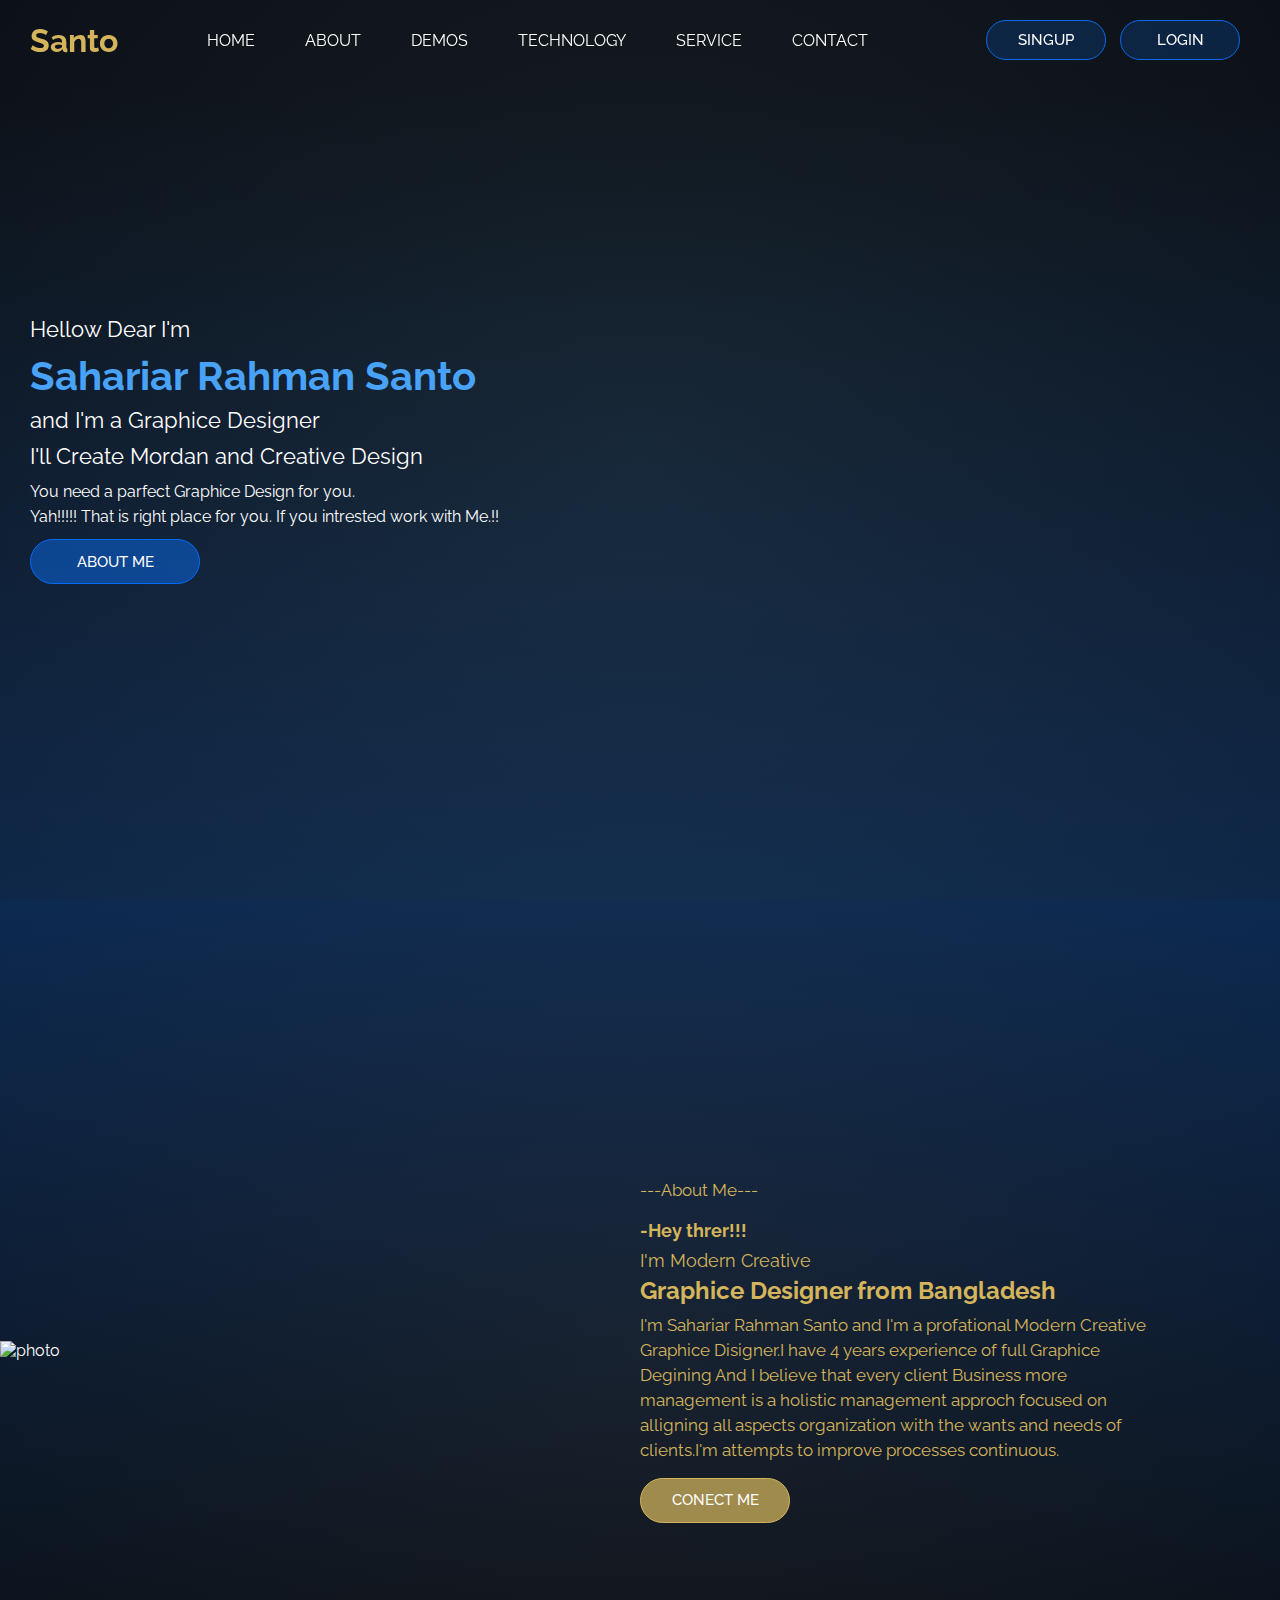
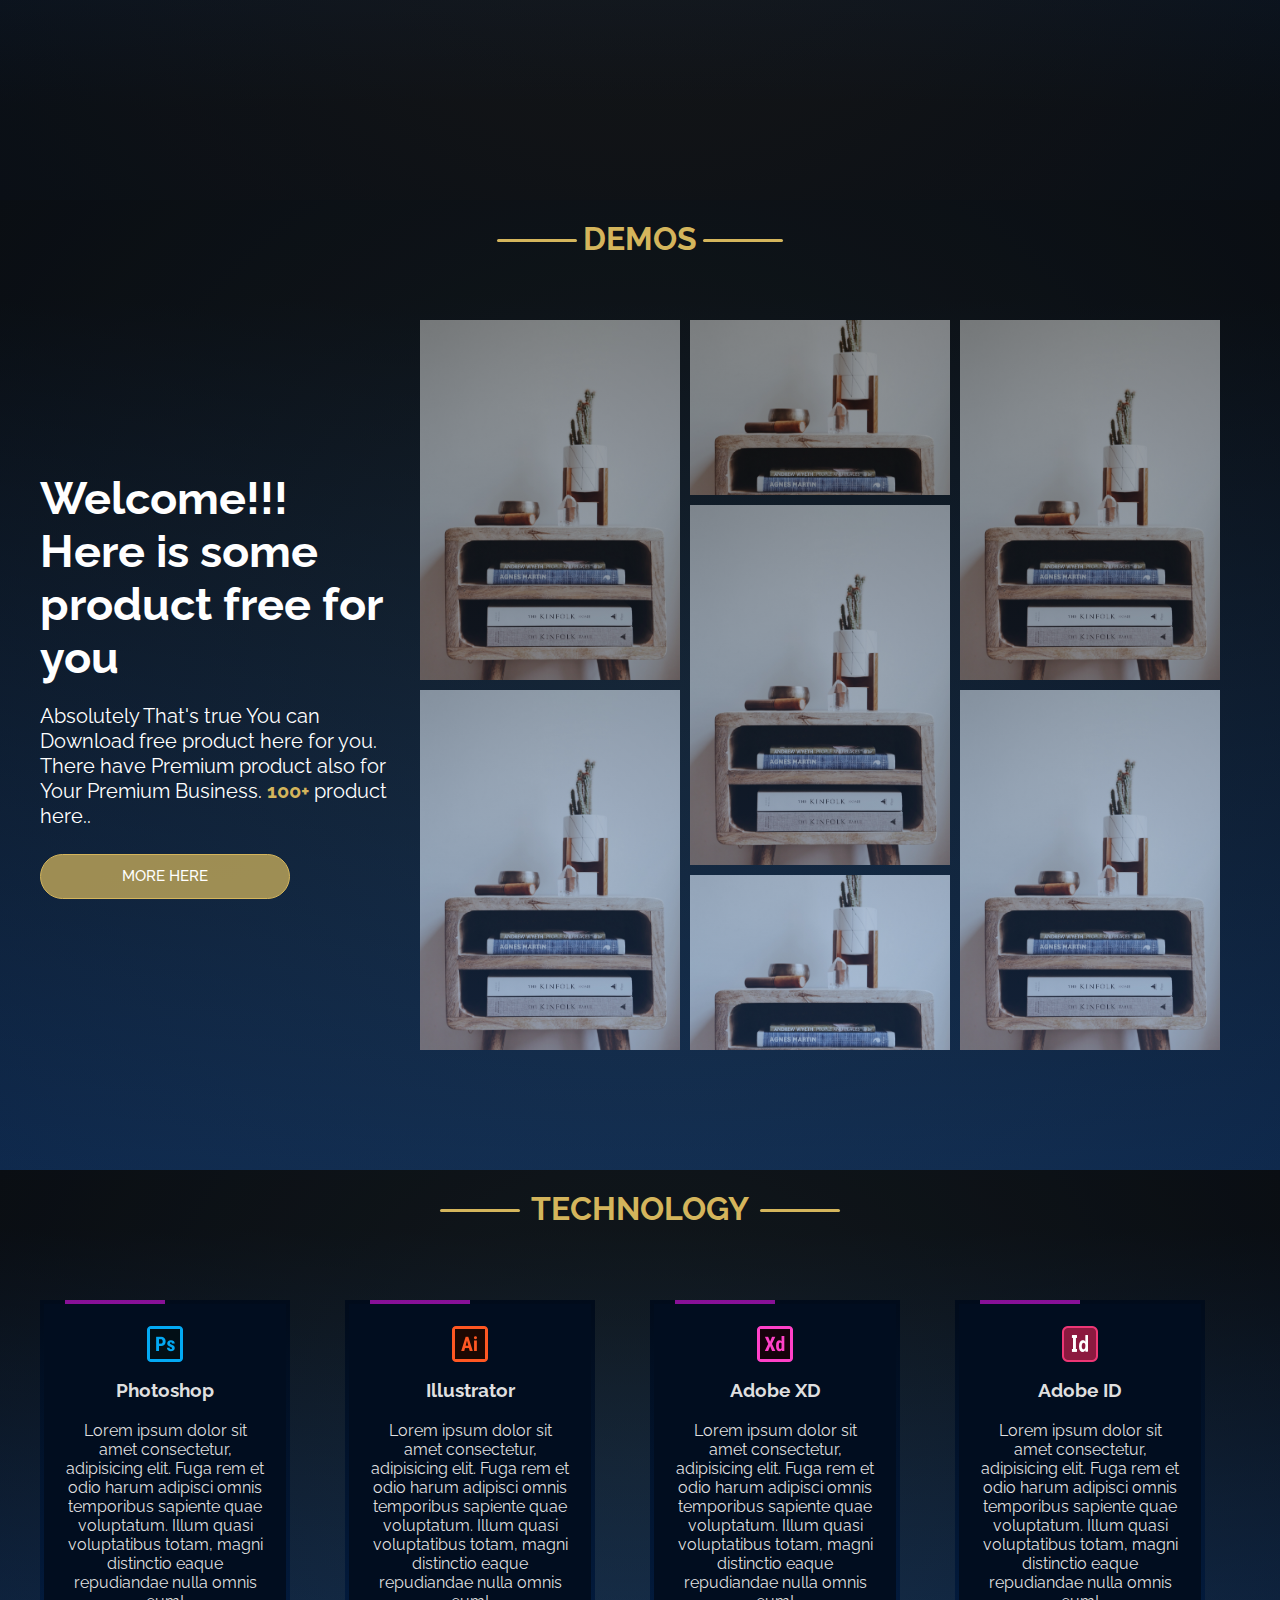
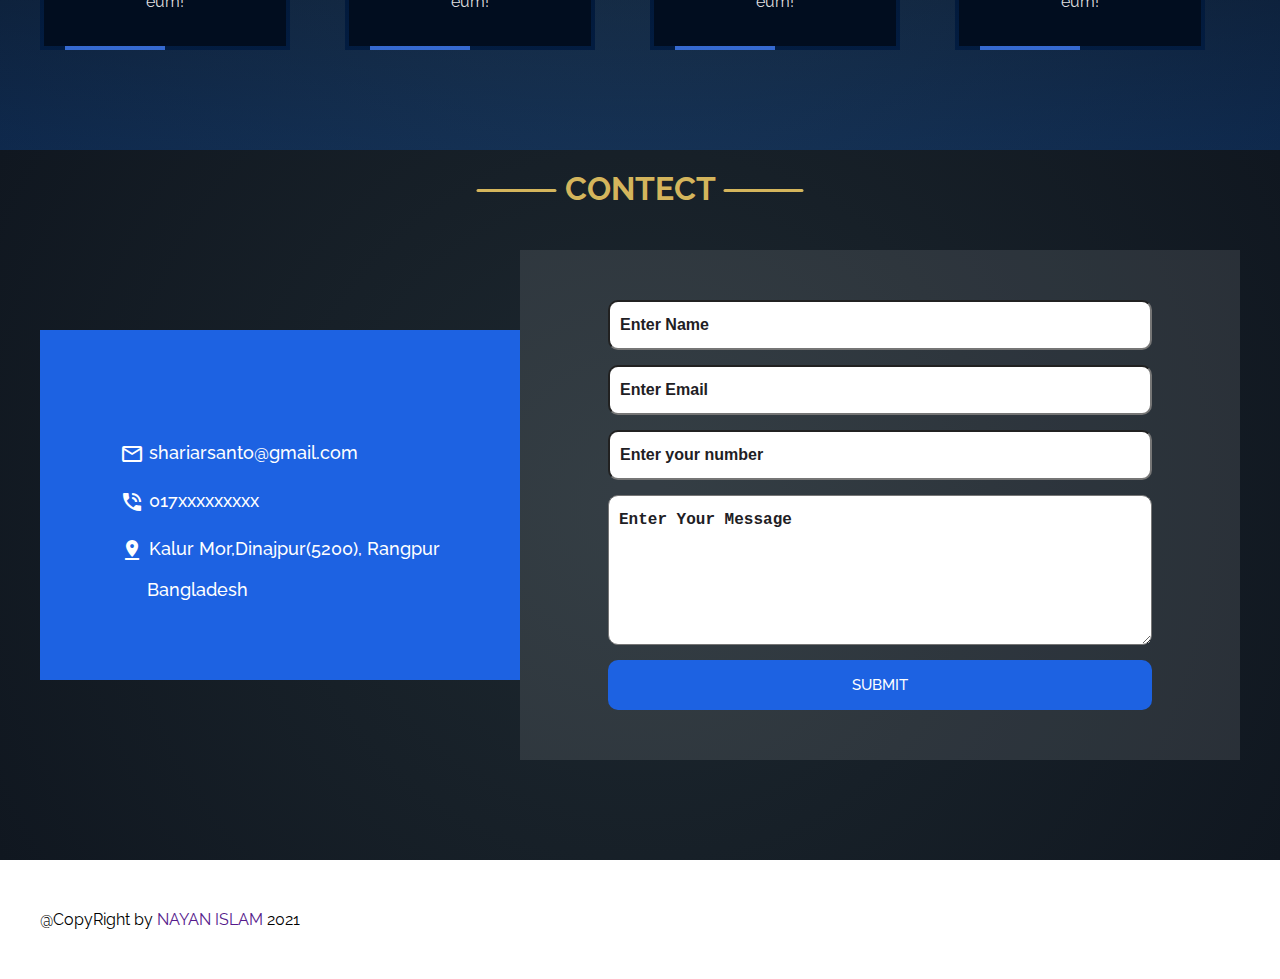
==== commit 34d91651: "27-11-21 update sections" ====
--- a/index.html
+++ b/index.html
@@ -22,7 +22,8 @@
           <li><a href="#">Home</a></li>
           <li><a href="#">About</a></li>
           <li><a href="#">Demos</a></li>
-          <li><a href="#">Servicess</a></li>
+          <li><a href="#">Technology</a></li>
+          <li><a href="#">Service</a></li>
           <li><a href="#">Contact</a></li>
         </ul>
         <div class="Account">
@@ -412,8 +413,92 @@
           </div>
         </div>
       </div>
+      <!-----------------------Footer-------------------------->
+      <div class="contact__area">
+        <div class="area__top__content">
+          <h1>Contect</h1>
+        </div>
+        <div class="container">
+          <div class="contact__warper">
+            <div class="contact__left">
+              <div class="cotact__personal__info">
+                <span class="contact__span"
+                  ><span
+                    class="material-icons"
+                    style="top: 7px; position: relative"
+                  >
+                    mail_outline
+                  </span>
+                  shariarsanto@gmail.com</span
+                >
+                <span class="contact__span"
+                  ><span
+                    class="material-icons"
+                    style="top: 7px; position: relative"
+                  >
+                    phone_in_talk
+                  </span>
+                  017xxxxxxxxx</span
+                >
+                <span class="contact__span"
+                  ><span
+                    class="material-icons"
+                    style="top: 7px; position: relative"
+                  >
+                    pin_drop
+                  </span>
+                  Kalur Mor,Dinajpur(5200), Rangpur</span
+                >
+                <span class="contact__span">Bangladesh</span>
+              </div>
+            </div>
+            <div class="contact__right">
+              <div class="contact__input__warper">
+                <input
+                  class="contact__input"
+                  type="text"
+                  placeholder="Enter Name"
+                  requried
+                />
+                <input
+                  class="contact__input"
+                  type="Email"
+                  placeholder="Enter Email"
+                  required
+                />
+                <input
+                  class="contact__input"
+                  type="text"
+                  placeholder="Enter your number"
+                />
+                <textarea
+                  class="contact__textarea"
+                  id=""
+                  placeholder="Enter Your Message"
+                  required
+                ></textarea>
+                <button type="submit" class="contact__button">
+                  <a href="#">Submit</a>
+                </button>
+              </div>
+            </div>
+          </div>
+        </div>
+      </div>
     </main>
     <!-----------------------Footer-------------------------->
+    <footer class="footer__area">
+      <div class="container">
+        <div class="footer_warper">
+          <div class="footer__logo"></div>
+          <div class="footer__social__icon"></div>
+          <div class="info"></div>
+          <div class="dev__text">
+            <span>@CopyRight by <a href="">Nayan Islam</a> 2021</span>
+          </div>
+        </div>
+      </div>
+    </footer>
     <footer>
       <div class="container"></div>
     </footer>
--- a/style.css
+++ b/style.css
@@ -485,7 +485,7 @@
 /**===================Technology--Area===========================**/
 
 .technology__area {
-  height: 100vh;
+  height: auto;
   width: 100%;
   padding: 100px 0;
   background: radial-gradient(
@@ -600,3 +600,101 @@
   position: relative;
   top: 20px;
 }
+/**===================Contact--Area=========================**/
+.contact__area {
+  height: auto;
+  width: 100%;
+  background: radial-gradient(
+    circle,
+    rgba(6, 18, 26, 0.904) 0%,
+    rgb(16, 23, 32) 100%
+  );
+  padding: 100px 0px;
+  position: relative;
+  box-sizing: border-box;
+}
+.contact__warper {
+  display: flex;
+  justify-content: center;
+  align-items: center;
+}
+.contact__left {
+  width: 40%;
+  display: flex;
+  justify-content: center;
+  align-items: center;
+  background: rgb(29, 98, 226);
+  height: 350px;
+  color: #fff;
+}
+.contact__span {
+  display: block;
+  font-size: 18px;
+  font-weight: 500;
+  margin-bottom: 20px;
+}
+.contact__span:nth-child(4) {
+  position: relative;
+  left: 27px;
+  margin-bottom: -25px;
+}
+.contact__right {
+  width: 60%;
+  height: auto;
+  display: flex;
+  justify-content: center;
+  align-items: center;
+  padding: 50px 20px;
+  background: rgba(255, 255, 255, 0.1);
+  background-attachment: blur(10px);
+}
+.contact__input__warper {
+  width: 80%;
+}
+.contact__input {
+  display: block;
+  height: 50px;
+  width: 100%;
+  margin: 0px 0px 15px 0px;
+  padding: 5px 10px;
+  border-radius: 10px;
+  -webkit-border-radius: 10px;
+  -moz-border-radius: 10px;
+  -ms-border-radius: 10px;
+  -o-border-radius: 10px;
+  color: rgb(29, 98, 226);
+  font-weight: 600;
+  font-size: 16px;
+}
+.contact__input::placeholder,
+.contact__textarea::placeholder {
+  color: rgb(30, 32, 36);
+  font-weight: 600;
+}
+.contact__textarea {
+  display: block;
+  height: 150px;
+  width: 100%;
+  border-radius: 10px;
+  padding: 15px 10px;
+  margin: 0px 0px 15px 0px;
+  color: rgb(29, 98, 226);
+  font-weight: 600;
+  font-size: 16px;
+}
+.contact__button {
+  height: 50px;
+  width: 100%;
+  border-radius: 10px;
+  -webkit-border-radius: 10px;
+  -moz-border-radius: 10px;
+  -ms-border-radius: 10px;
+  -o-border-radius: 10px;
+  background: rgb(29, 98, 226);
+}
+/**===================Footer--Area=========================**/
+.footer__area {
+  height: auto;
+  width: 100%;
+  padding: 50px 0px;
+}
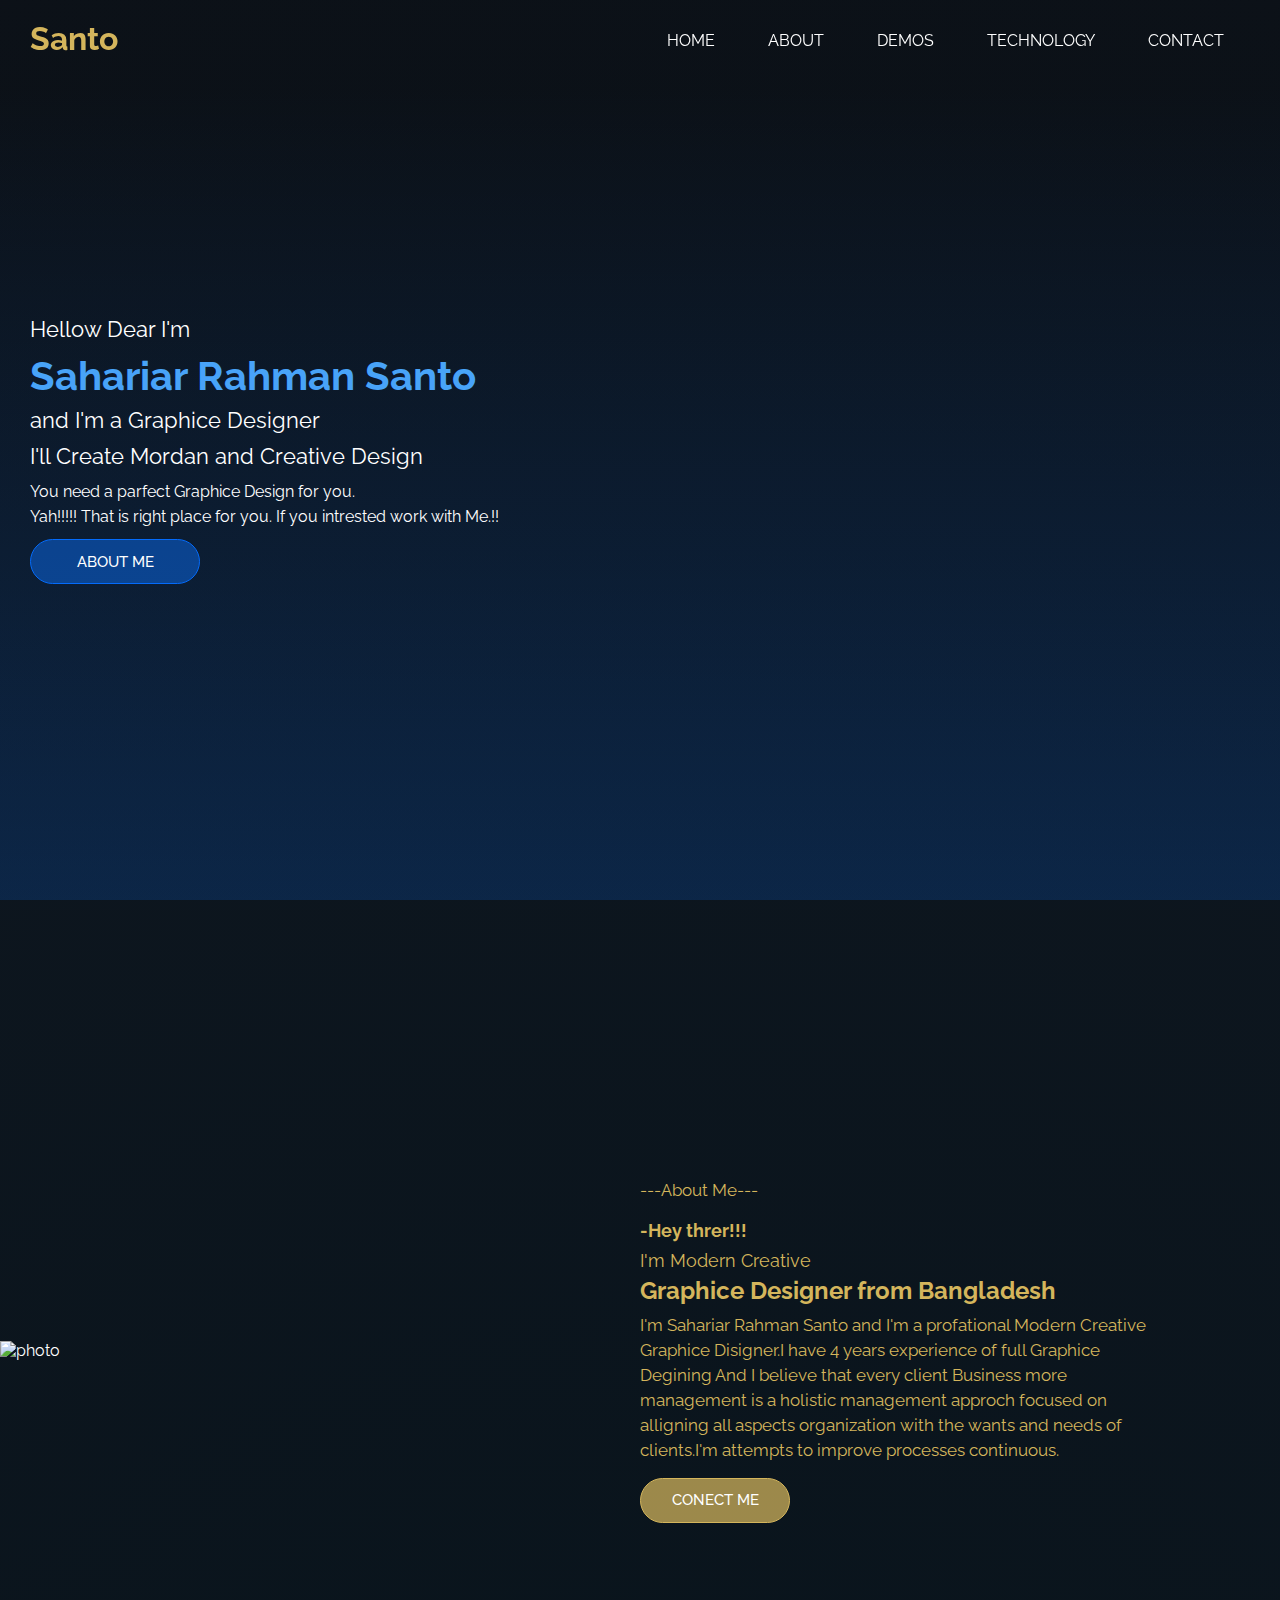
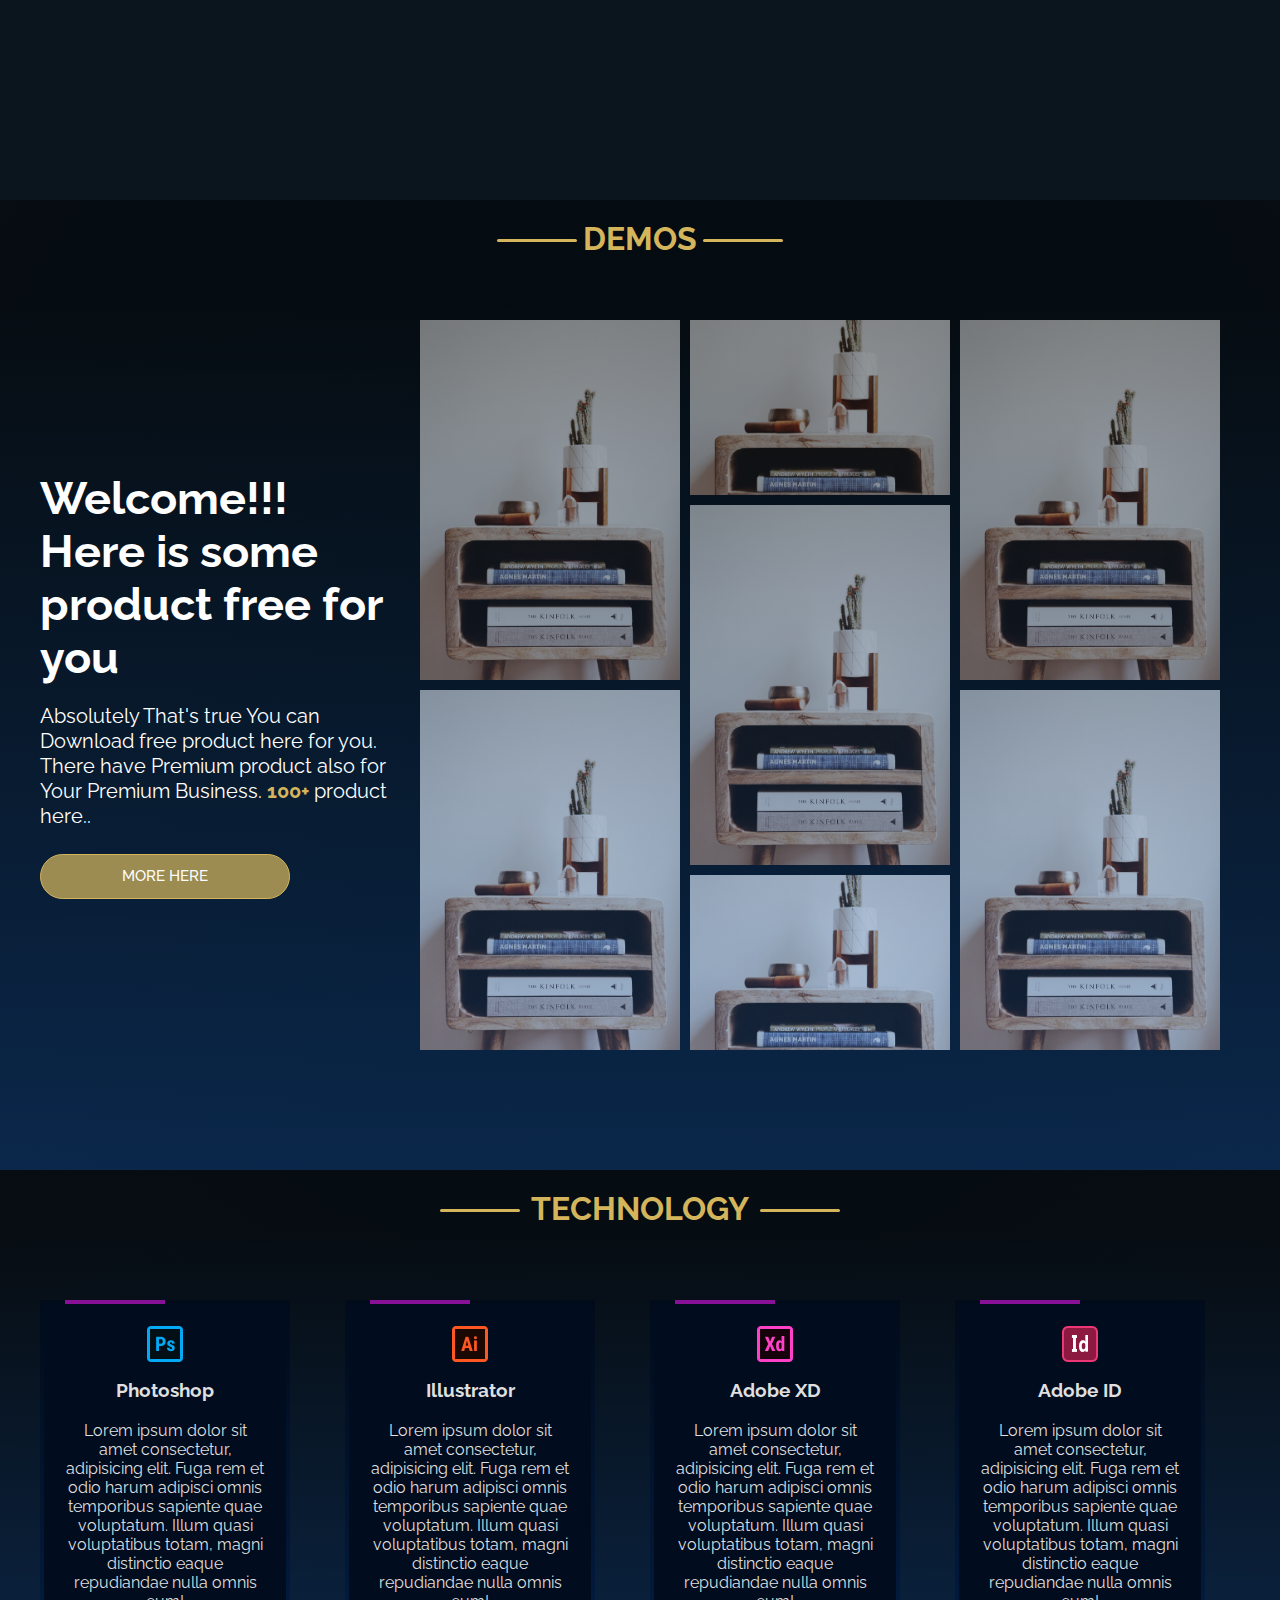
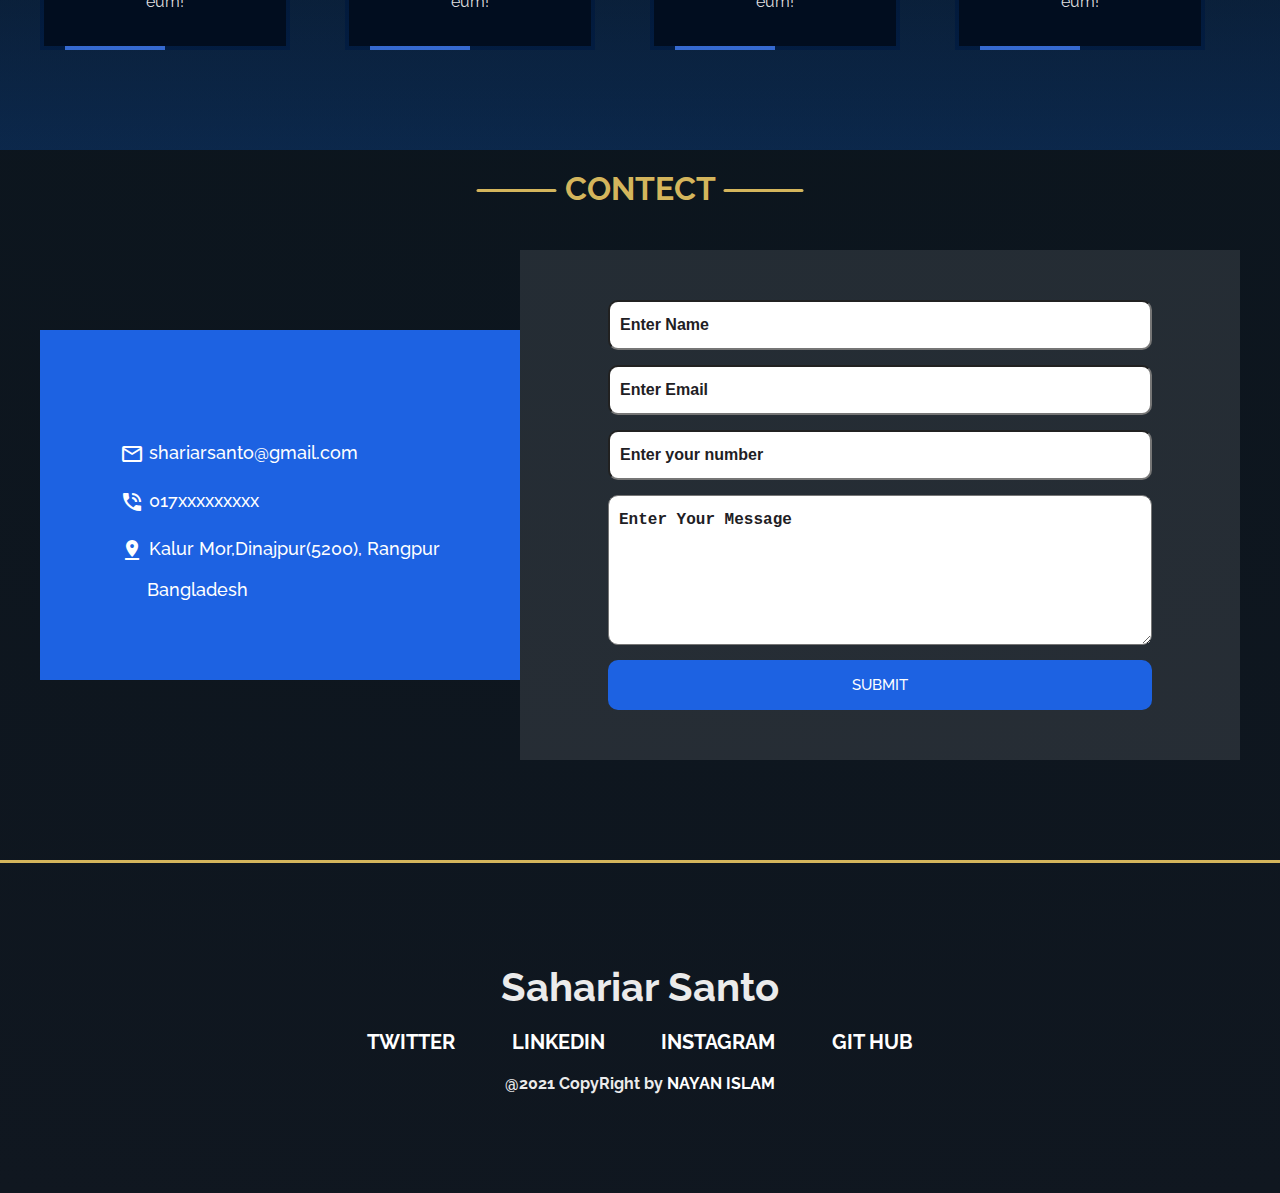
==== commit e29dace4: "29-11-21 full strackture" ====
--- a/index.html
+++ b/index.html
@@ -23,13 +23,12 @@
           <li><a href="#">About</a></li>
           <li><a href="#">Demos</a></li>
           <li><a href="#">Technology</a></li>
-          <li><a href="#">Service</a></li>
           <li><a href="#">Contact</a></li>
         </ul>
-        <div class="Account">
+        <!-- <div class="Account">
           <button class="button"><a href="#">SingUp</a></button>
           <button class="button"><a href="#">LogIn</a></button>
-        </div>
+        </div> -->
       </nav>
     </header>
     <!-----------------------Main-------------------------->
@@ -490,11 +489,27 @@
     <footer class="footer__area">
       <div class="container">
         <div class="footer_warper">
-          <div class="footer__logo"></div>
+          <div class="footer__logo">
+            <h1 class="footer__logo__h1">Sahariar Santo</h1>
+            </div>
+            <ul class="footer__ul">
+              <li class="footer__li">
+                <a href="#">Twitter</a>
+              </li>
+              <li class="footer__li">
+                <a href="#">LinkedIn</a>
+              </li>
+              <li class="footer__li">
+                <a href="#">Instagram</a>
+              </li>
+              <li class="footer__li">
+                <a href="#">Git Hub</a>
+              </li>
+            </ul>
+          </div>
           <div class="footer__social__icon"></div>
-          <div class="info"></div>
           <div class="dev__text">
-            <span>@CopyRight by <a href="">Nayan Islam</a> 2021</span>
+            <span>@2021 CopyRight by <a href="">Nayan Islam</a> </span>
           </div>
         </div>
       </div>
--- a/style.css
+++ b/style.css
@@ -11,6 +11,7 @@
 a {
   text-decoration: none;
   text-transform: uppercase;
+  color: #fff;
 }
 li {
   list-style: none;
@@ -24,6 +25,11 @@
   margin: 0px;
   padding: 0px;
   font-family: "Raleway", sans-serif;
+  background: radial-gradient(
+    circle,
+    rgba(6, 18, 26, 0.904) 0%,
+    rgb(16, 23, 32) 100%
+  );
 }
 button a {
   color: #fff;
@@ -75,7 +81,7 @@
   position: fixed;
   color: #fff;
   box-sizing: border-box;
-  padding: 0px 30px;
+  padding: 20px 30px;
   z-index: 9999999;
 }
 .nav {
@@ -83,7 +89,6 @@
   width: 100%;
   display: flex;
   justify-content: space-between;
-  align-items: center;
 }
 .logo {
   color: var(--main-text-color);
@@ -94,14 +99,58 @@
   display: flex;
   justify-content: space-around;
   align-items: center;
+  width: 50%;
+  text-align: center;
 }
 .menus li {
-  margin-right: 30px;
   box-sizing: border-box;
-  padding: 0px 10px;
-}
-.menus li a {
-  color: #ffffff;
+  position: relative;
+}
+.menus li::before,
+.menus li::after {
+  content: " ";
+  position: absolute;
+  bottom: -10px;
+  height: 4px;
+  width: 140%;
+  background: rgb(0, 89, 255);
+  left: -10px;
+  border-radius: 50px;
+  -webkit-border-radius: 50px;
+  -moz-border-radius: 50px;
+  -ms-border-radius: 50px;
+  -o-border-radius: 50px;
+  transform: scaleX(0);
+  -webkit-transform: scaleX(0);
+  -moz-transform: scaleX(0);
+  -ms-transform: scaleX(0);
+  -o-transform: scaleX(0);
+  transform-origin: left;
+  transition: 0.4s linear;
+  -webkit-transition: 0.4s linear;
+  -moz-transition: 0.4s linear;
+  -ms-transition: 0.4s linear;
+  -o-transition: 0.4s linear;
+}
+.menus li::after {
+  background: rgb(255, 174, 0);
+}
+
+.menus li:hover::before {
+  transform: scaleX(1);
+  -webkit-transform: scaleX(1);
+  -moz-transform: scaleX(1);
+  -ms-transform: scaleX(1);
+  -o-transform: scaleX(1);
+}
+.menus li:hover::after {
+  transform: scaleX(1);
+  transition-delay: 0.15s;
+  z-index: 2;
+  -webkit-transform: scaleX(1);
+  -moz-transform: scaleX(1);
+  -ms-transform: scaleX(1);
+  -o-transform: scaleX(1);
 }
 
 .button {
@@ -132,11 +181,7 @@
   width: 100%;
   display: flex;
   align-items: center;
-  background: radial-gradient(
-    circle,
-    rgba(6, 18, 26, 0.904) 0%,
-    rgb(16, 23, 32) 100%
-  );
+  background: transparent;
   position: relative;
 }
 .hero__section::before {
@@ -199,29 +244,12 @@
 .about__area {
   height: 100vh;
   width: 100%;
-  background: radial-gradient(
-    circle,
-    rgba(0, 0, 0, 0.8827906162464986) 0%,
-    rgba(13, 20, 29, 1) 100%
-  );
-  display: flex;
-  justify-content: center;
-  align-items: center;
-  position: relative;
-  color: #fff;
-}
-.about__area::before {
-  content: "";
-  position: absolute;
-  top: 0;
-  left: 0;
-  height: 100%;
-  width: 100%;
-  background: linear-gradient(
-    0deg,
-    rgba(0, 0, 0, 0.25) 10%,
-    rgba(10, 105, 235, 0.249) 100%
-  );
+  background: transparent;
+  display: flex;
+  justify-content: center;
+  align-items: center;
+  position: relative;
+  color: #fff;
 }
 .about__img {
   width: 50%;
@@ -281,11 +309,7 @@
   height: auto;
   width: 100%;
   padding: 100px 0;
-  background: radial-gradient(
-    circle,
-    rgba(6, 18, 26, 0.904) 0%,
-    rgb(16, 23, 32) 100%
-  );
+  background: transparent;
   position: relative;
 }
 .demos__area::after {
@@ -488,11 +512,7 @@
   height: auto;
   width: 100%;
   padding: 100px 0;
-  background: radial-gradient(
-    circle,
-    rgba(6, 18, 26, 0.904) 0%,
-    rgb(16, 23, 32) 100%
-  );
+  background: transparent;
   position: relative;
 }
 .technology__area::after {
@@ -604,11 +624,7 @@
 .contact__area {
   height: auto;
   width: 100%;
-  background: radial-gradient(
-    circle,
-    rgba(6, 18, 26, 0.904) 0%,
-    rgb(16, 23, 32) 100%
-  );
+  background: transparetn;
   padding: 100px 0px;
   position: relative;
   box-sizing: border-box;
@@ -696,5 +712,79 @@
 .footer__area {
   height: auto;
   width: 100%;
-  padding: 50px 0px;
-}
+  padding: 100px 0px;
+  display: flex;
+  justify-content: center;
+  align-items: center;
+  text-align: center;
+  color: rgb(235, 235, 235);
+  border-top: 3px solid var(--main-text-color);
+}
+.footer__logo__h1 {
+  font-size: 40px;
+}
+.footer__ul {
+  display: flex;
+  justify-content: space-around;
+  align-items: center;
+  margin: 20px 0;
+  width: 160%;
+  position: relative;
+  left: -30%;
+  font-weight: bold;
+  font-size: 20px;
+  text-align: center;
+}
+.footer__li {
+  position: relative;
+}
+.footer__li::before,
+.footer__li::after {
+  content: " ";
+  position: absolute;
+  bottom: -10px;
+  height: 4px;
+  width: 130%;
+  background: rgb(0, 89, 255);
+  left: -15px;
+  border-radius: 50px;
+  -webkit-border-radius: 50px;
+  -moz-border-radius: 50px;
+  -ms-border-radius: 50px;
+  -o-border-radius: 50px;
+  transform: scaleX(0);
+  -webkit-transform: scaleX(0);
+  -moz-transform: scaleX(0);
+  -ms-transform: scaleX(0);
+  -o-transform: scaleX(0);
+  transform-origin: left;
+  transition: 0.4s linear;
+  -webkit-transition: 0.4s linear;
+  -moz-transition: 0.4s linear;
+  -ms-transition: 0.4s linear;
+  -o-transition: 0.4s linear;
+}
+.footer__li::after {
+  background: rgb(255, 174, 0);
+}
+
+.footer__li:hover::before {
+  transform: scaleX(1);
+  -webkit-transform: scaleX(1);
+  -moz-transform: scaleX(1);
+  -ms-transform: scaleX(1);
+  -o-transform: scaleX(1);
+}
+.footer__li:hover::after {
+  transform: scaleX(1);
+  transition-delay: 0.15s;
+  z-index: 2;
+  -webkit-transform: scaleX(1);
+  -moz-transform: scaleX(1);
+  -ms-transform: scaleX(1);
+  -o-transform: scaleX(1);
+}
+.dev__text {
+  font-weight: bold;
+  margin-top: 15px;
+}
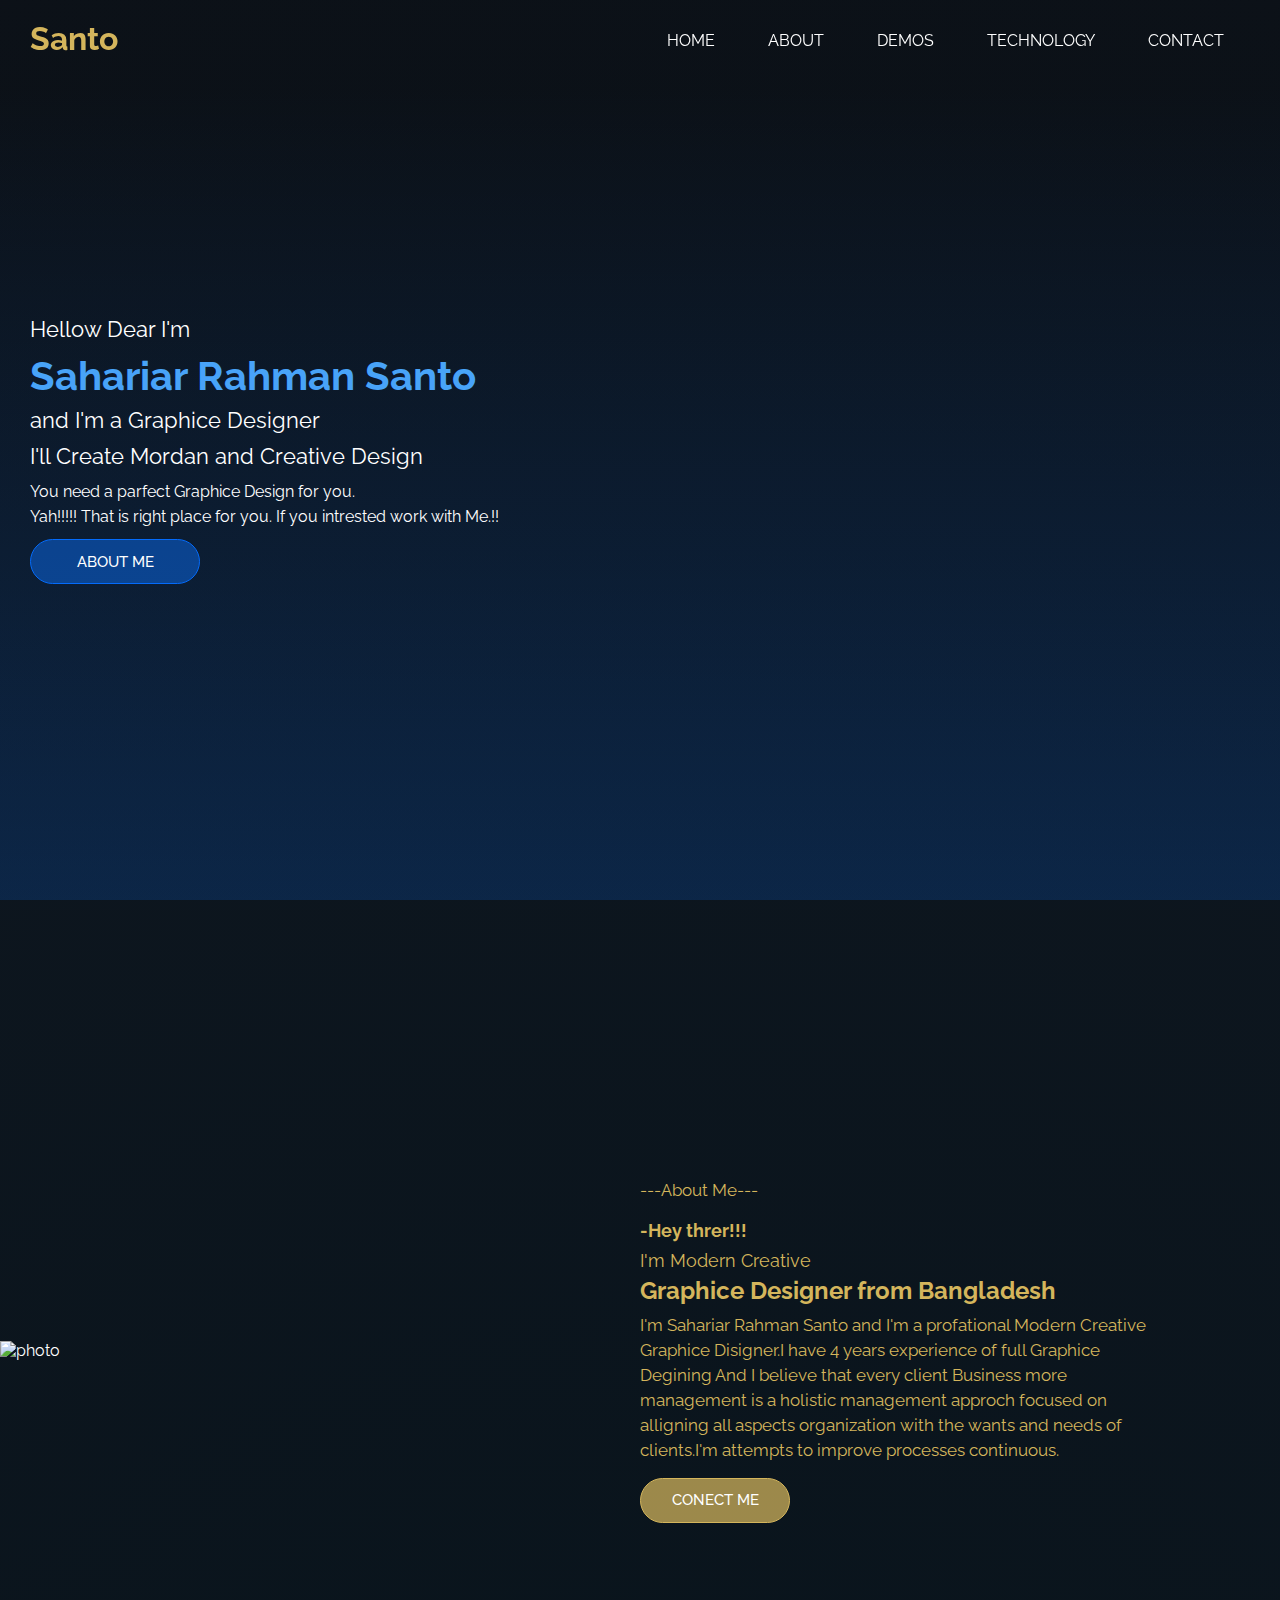
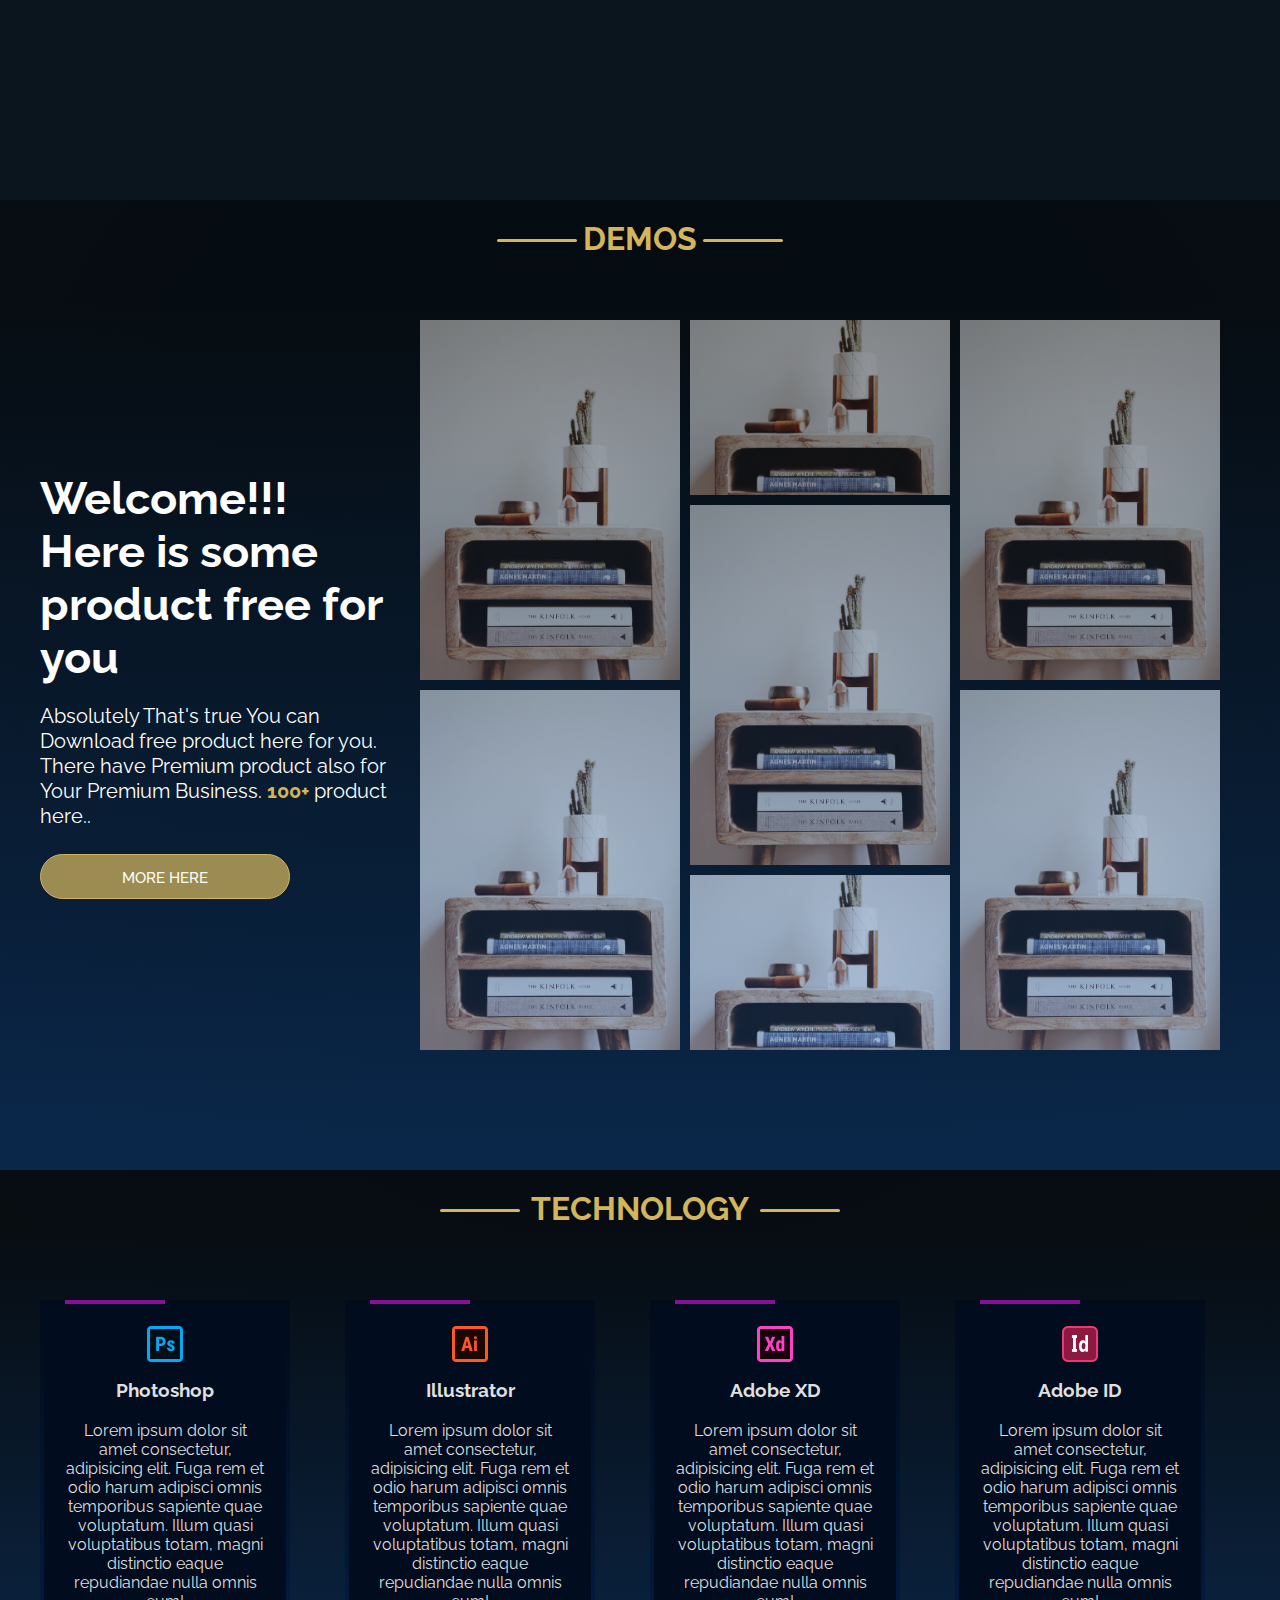
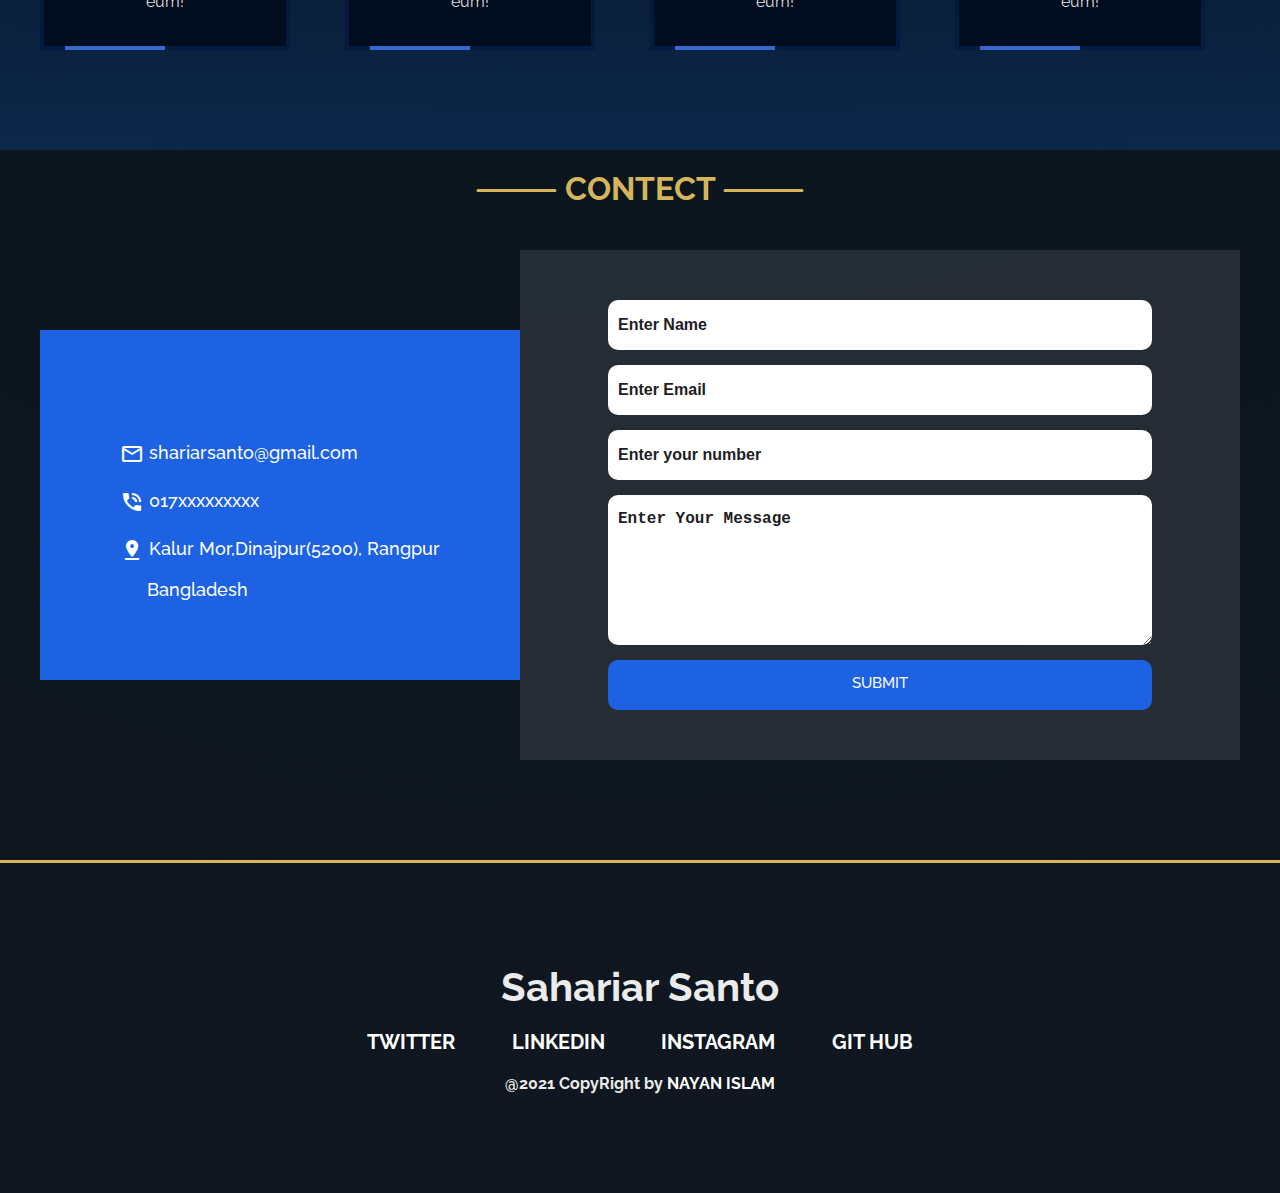
==== commit 56bf4781: "4-12-21 singup& login page add" ====
--- a/index.html
+++ b/index.html
@@ -19,11 +19,11 @@
       <nav class="nav">
         <div class="logo"><h1>Santo</h1></div>
         <ul class="menus">
-          <li><a href="#">Home</a></li>
-          <li><a href="#">About</a></li>
-          <li><a href="#">Demos</a></li>
-          <li><a href="#">Technology</a></li>
-          <li><a href="#">Contact</a></li>
+          <li><a href="./index.html">Home</a></li>
+          <li><a href=".about__area">About</a></li>
+          <li><a href=".demos__area">Demos</a></li>
+          <li><a href=".technology__area">Technology</a></li>
+          <li><a href=".contact__area">Contact</a></li>
         </ul>
         <!-- <div class="Account">
           <button class="button"><a href="#">SingUp</a></button>
@@ -70,7 +70,7 @@
           </p>
           <div class="about__social__link"></div>
           <button class="about__content__button">
-            <a href="#">Conect Me</a>
+            <a class="about__content__button__a" href="#">Conect Me</a>
           </button>
         </div>
       </div>
@@ -92,7 +92,7 @@
                 product here..
               </p>
               <button class="demos__content__button">
-                <a href="#">More here</a>
+                <a class="demos__content__button__a" href="./singup/singup.html">More here</a>
               </button>
             </div>
             <div class="demos__cards">
@@ -477,7 +477,7 @@
                   required
                 ></textarea>
                 <button type="submit" class="contact__button">
-                  <a href="#">Submit</a>
+                  <a class="contact__button__a" href="#">Submit</a>
                 </button>
               </div>
             </div>
--- a/style.css
+++ b/style.css
@@ -303,6 +303,12 @@
 .about__content__button:hover {
   background: #f5ba09f5;
 }
+.demos__content__button__a {
+  display: block;
+  height: 100%;
+  width: 100%;
+  padding: 14px 0;
+}
 
 /**===================Demo Area===========================**/
 .demos__area {
@@ -366,11 +372,17 @@
   -moz-transition: var(--main-transition);
   -ms-transition: var(--main-transition);
   -o-transition: var(--main-transition);
+  text-align: center;
 }
 .demos__content__button:hover {
   background: #f1b605df;
 }
-
+.demos__content__button__a {
+  display: block;
+  height: 100%;
+  width: 100%;
+  padding: 14px 0;
+}
 /*-------Card------*/
 .demos__cards {
   display: flex;
@@ -666,8 +678,10 @@
 }
 .contact__input__warper {
   width: 80%;
+  position: relative;
 }
 .contact__input {
+  position: relative;
   display: block;
   height: 50px;
   width: 100%;
@@ -681,6 +695,8 @@
   color: rgb(29, 98, 226);
   font-weight: 600;
   font-size: 16px;
+  outline: none;
+  border: none;
 }
 .contact__input::placeholder,
 .contact__textarea::placeholder {
@@ -697,6 +713,8 @@
   color: rgb(29, 98, 226);
   font-weight: 600;
   font-size: 16px;
+  outline: none;
+  border: none;
 }
 .contact__button {
   height: 50px;
@@ -707,6 +725,13 @@
   -ms-border-radius: 10px;
   -o-border-radius: 10px;
   background: rgb(29, 98, 226);
+  cursor: pointer;
+}
+.contact__button__a {
+  display: block;
+  height: 100%;
+  width: 100%;
+  padding: 14px 0;
 }
 /**===================Footer--Area=========================**/
 .footer__area {
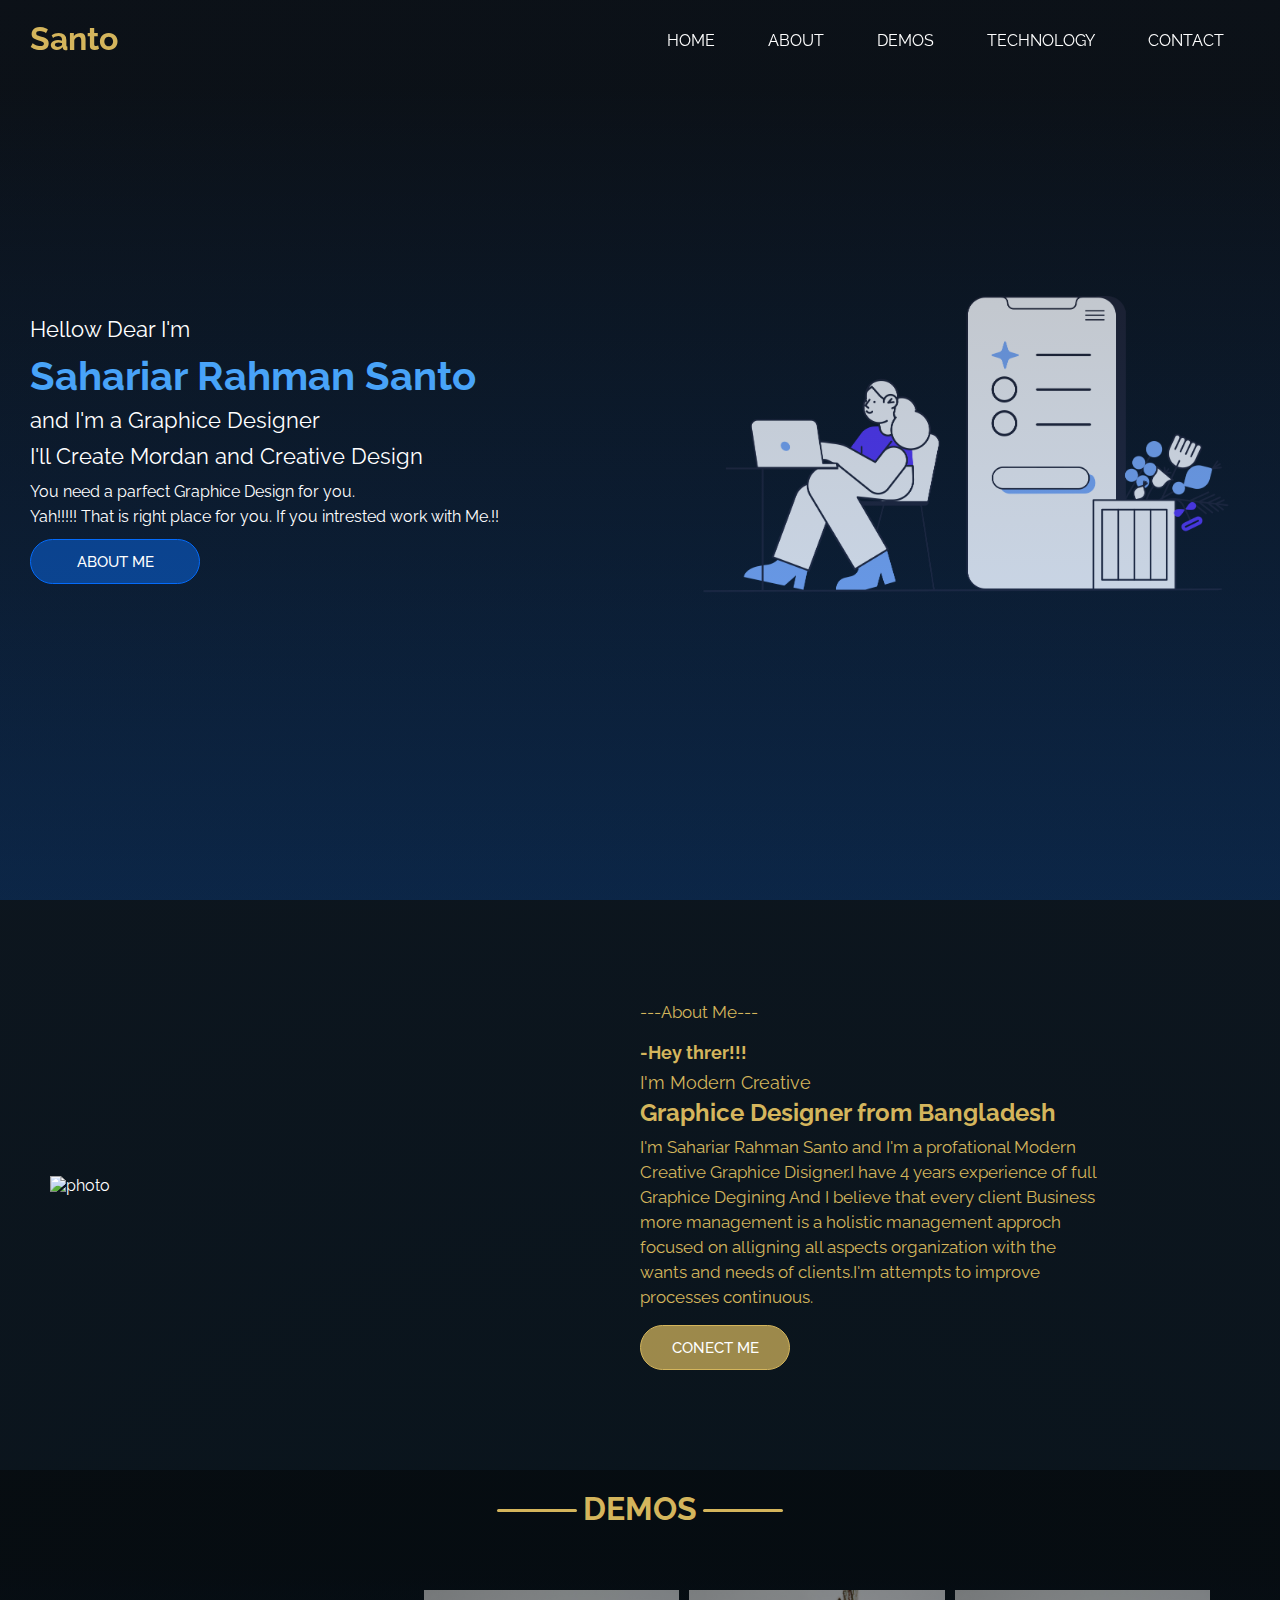
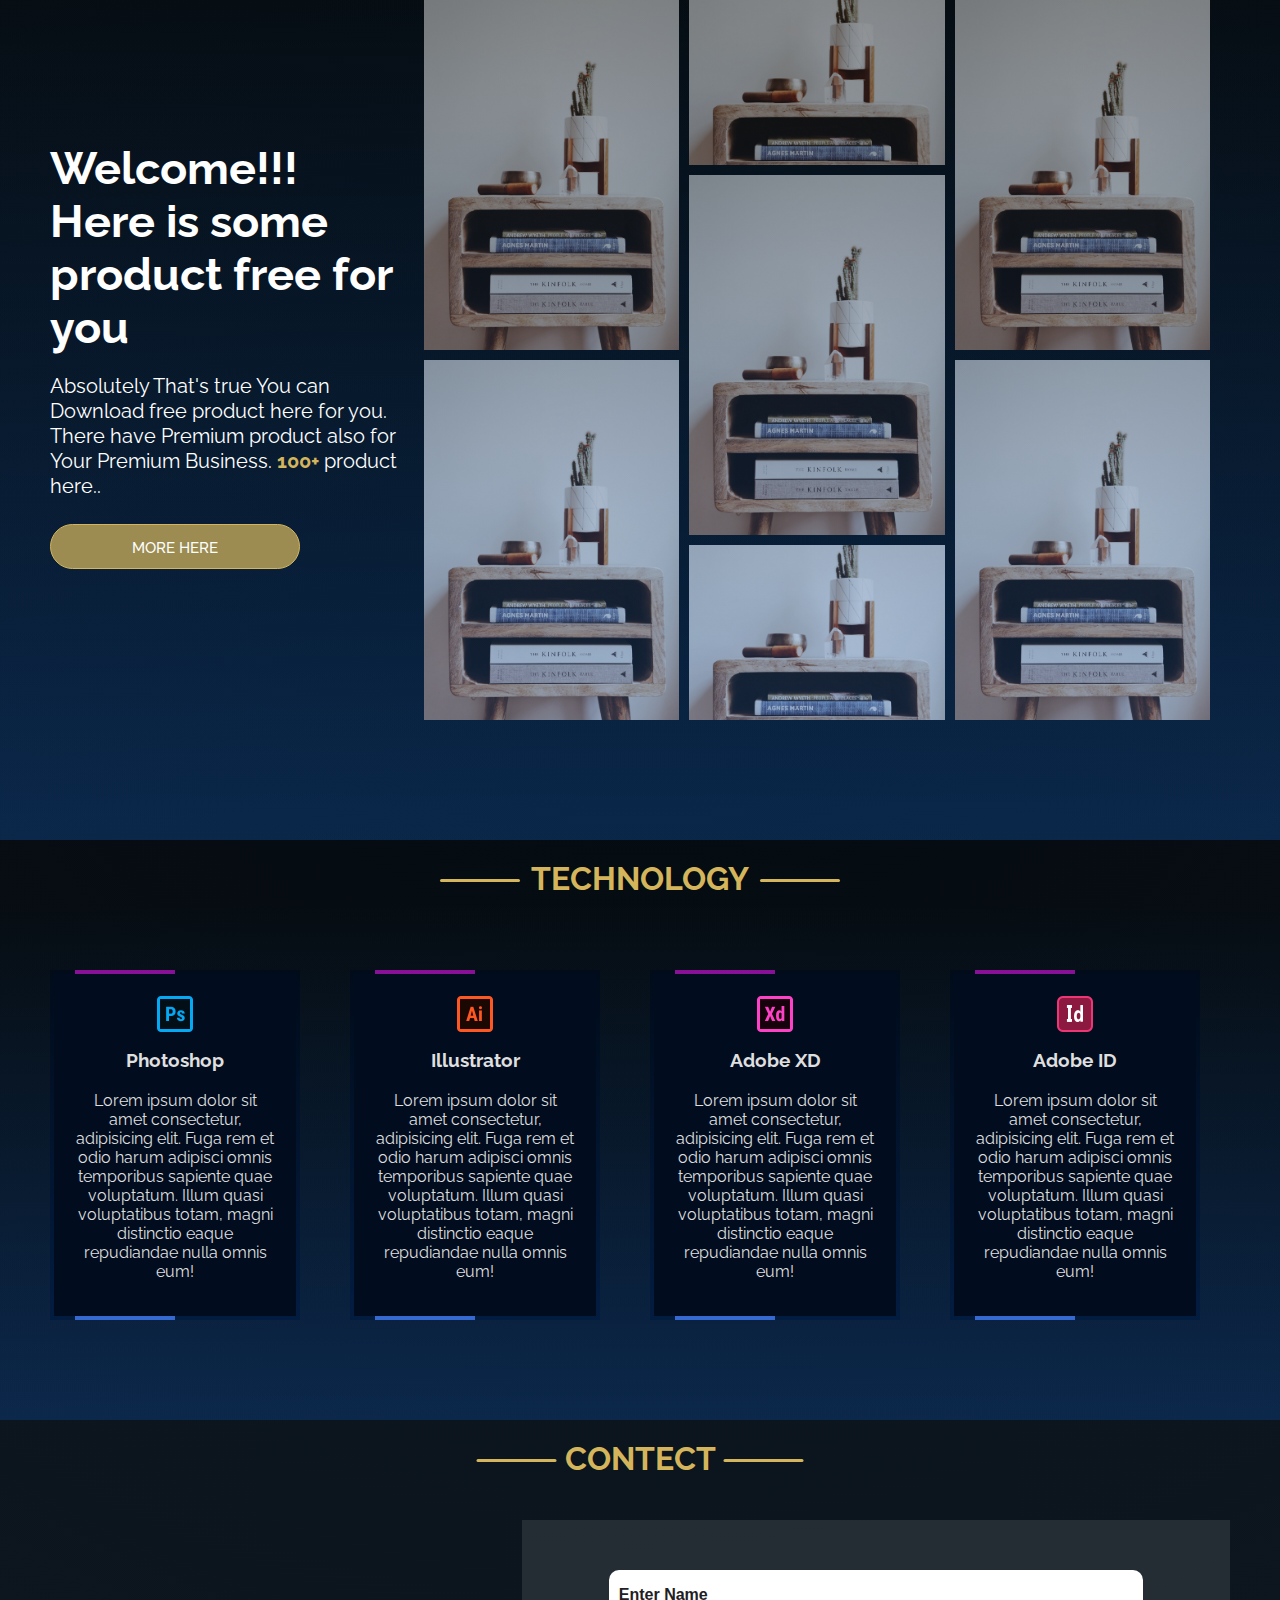
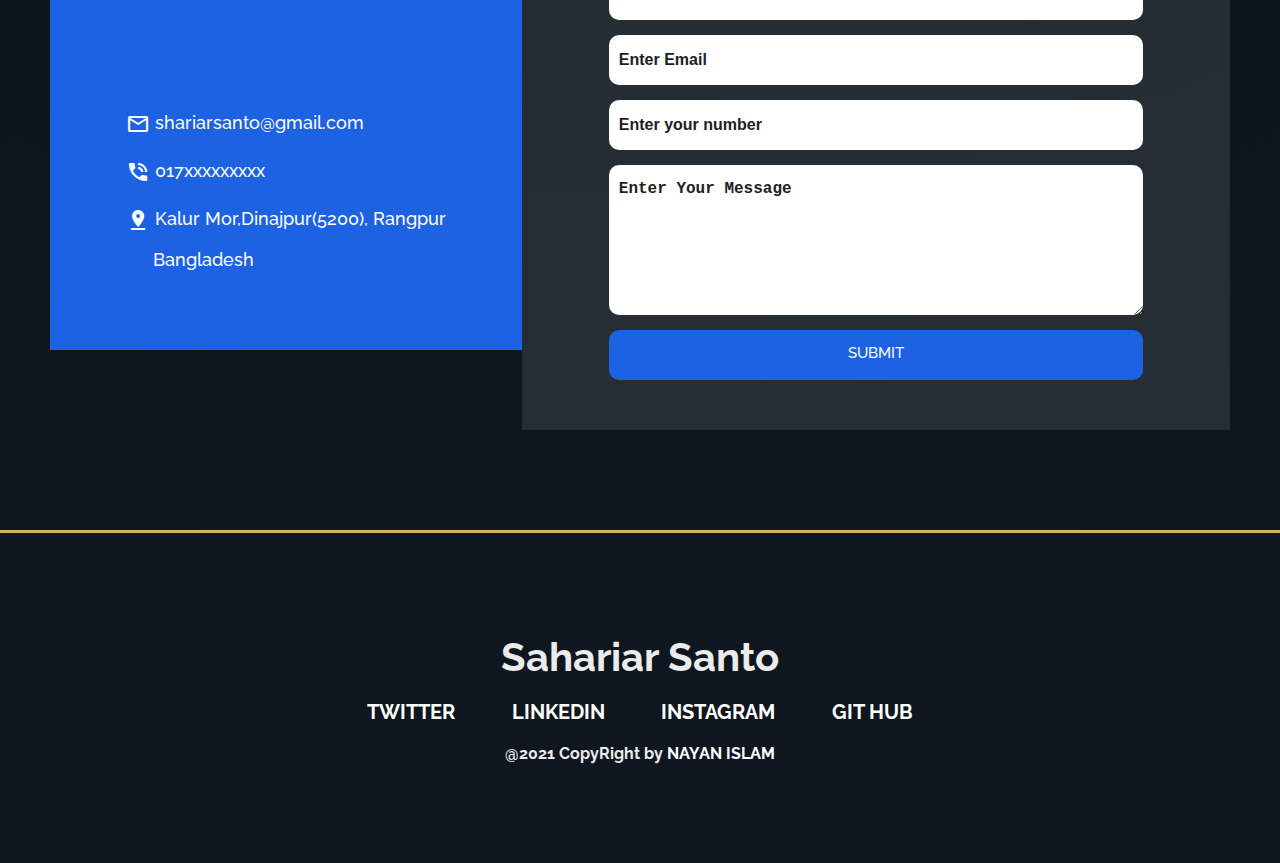
==== commit 8dd8ae92: "hero section pic add" ====
--- a/index.html
+++ b/index.html
@@ -49,9 +49,14 @@
           </p>
           <button class="content__button"><a href="#">About Me</a></button>
         </div>
+        <div class="hero__section__illustration">
+          <img class=" hero__section__illustration__img" src="./img/hero/pablita-907.png" alt="">
+        </div>
       </div>
       <!-----------------------About__Area-------------------------->
       <div class="about__area">
+        <div class="container">
+          <div class="about__area__warper">
         <div class="about__img">
           <img src="#" alt="photo" />
         </div>
@@ -68,11 +73,12 @@
             organization with the wants and needs of clients.I'm attempts to
             improve processes continuous.
           </p>
-          <div class="about__social__link"></div>
           <button class="about__content__button">
             <a class="about__content__button__a" href="#">Conect Me</a>
           </button>
         </div>
+      </div>
+    </div>
       </div>
       <!-----------------------Work__Demos__Area-------------------------->
       <div class="demos__area">
--- a/style.css
+++ b/style.css
@@ -41,6 +41,7 @@
   max-width: 1200px;
   height: auto;
   margin: 0 auto;
+  padding: 0px 10px;
 }
 /*---------Area-Top-Content------- */
 .area__top__content {
@@ -114,7 +115,7 @@
   height: 4px;
   width: 140%;
   background: rgb(0, 89, 255);
-  left: -10px;
+  left: -13px;
   border-radius: 50px;
   -webkit-border-radius: 50px;
   -moz-border-radius: 50px;
@@ -125,7 +126,7 @@
   -moz-transform: scaleX(0);
   -ms-transform: scaleX(0);
   -o-transform: scaleX(0);
-  transform-origin: left;
+  transform-origin: center;
   transition: 0.4s linear;
   -webkit-transition: 0.4s linear;
   -moz-transition: 0.4s linear;
@@ -200,6 +201,7 @@
 .content {
   position: relative;
   margin-left: 30px;
+  width: 50%;
 }
 .content__h1 {
   font-size: 40px;
@@ -240,16 +242,26 @@
 .content__button:hover {
   background: rgb(8, 103, 236);
 }
+.hero__section__illustration {
+  width: 50%;
+}
+.hero__section__illustration__img {
+  width: 100%;
+  object-fit: cover;
+}
 /**===================About__Area======================**/
 .about__area {
-  height: 100vh;
-  width: 100%;
+  height: auto;
+  width: 100%;
+  padding: 100px 0;
   background: transparent;
-  display: flex;
-  justify-content: center;
-  align-items: center;
   position: relative;
   color: #fff;
+}
+.about__area__warper {
+  display: flex;
+  justify-content: center;
+  align-items: center;
 }
 .about__img {
   width: 50%;
